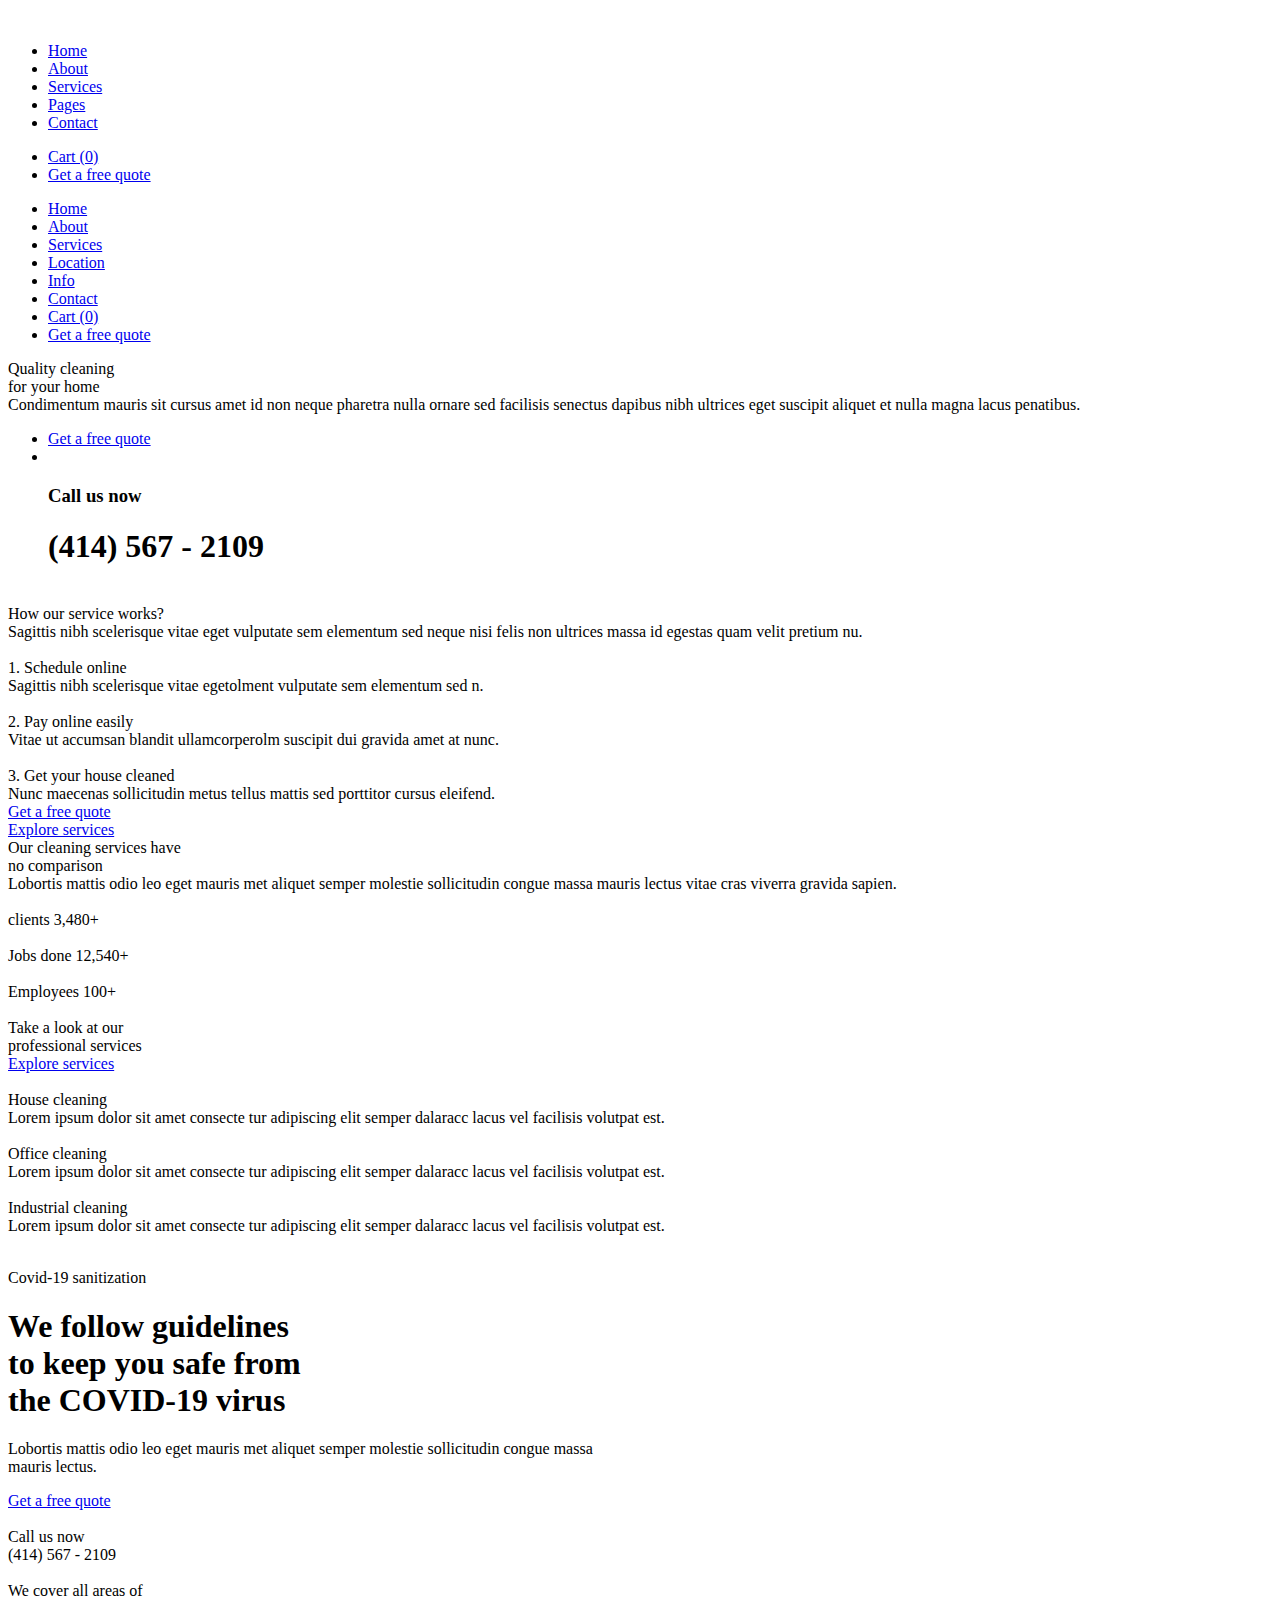
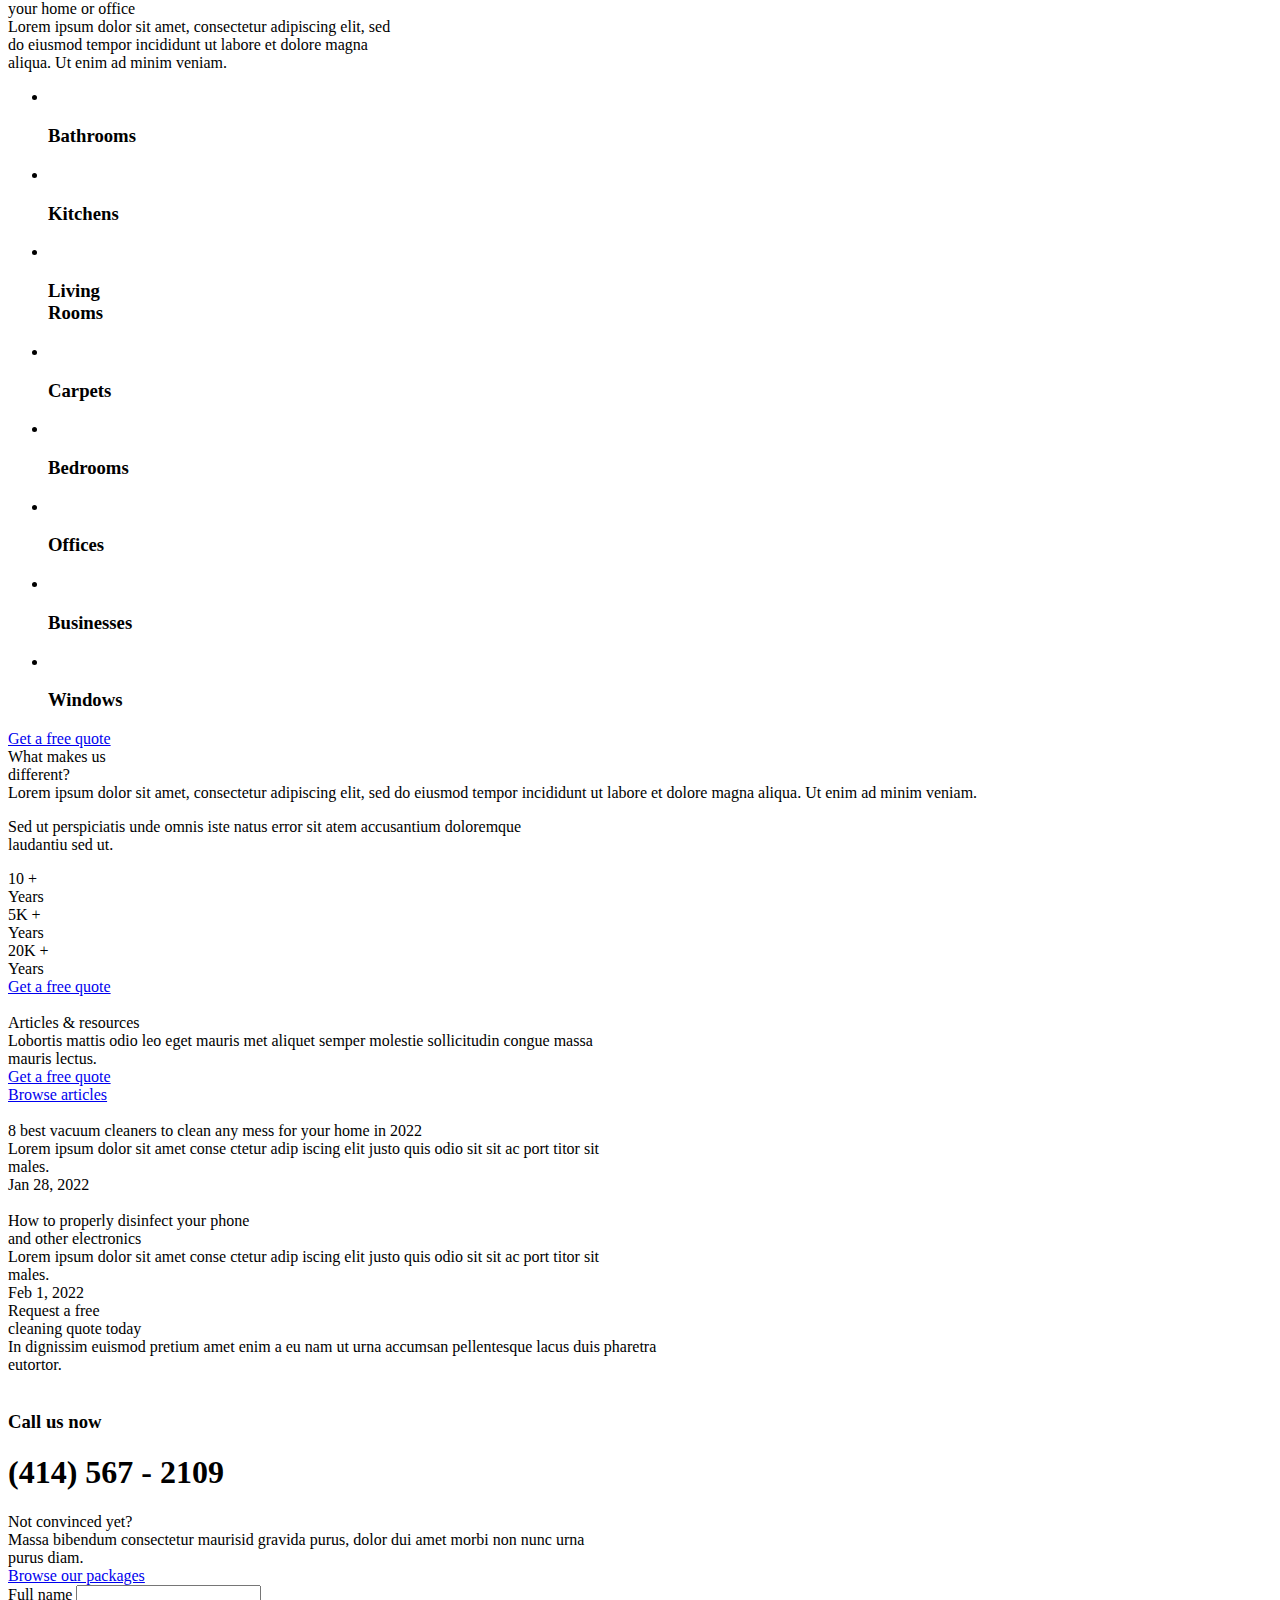
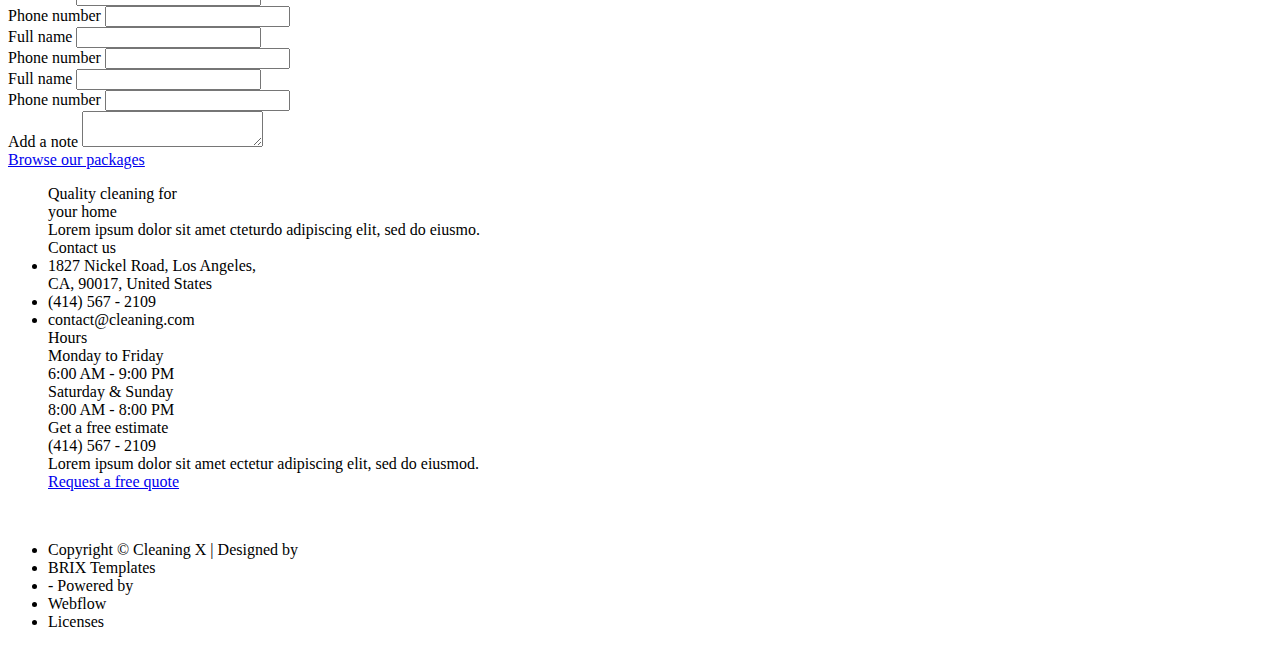
==== index.html @ eb96fe8a "Add files via upload" ====
<!DOCTYPE html>
<html lang="en">
<head>
    <meta charset="UTF-8">
    <meta http-equiv="X-UA-Compatible" content="IE=edge">
    <meta name="viewport" content="width=device-width, initial-scale=1.0">
    <title>Cleaning X</title>
    <link rel="preconnect" href="https://fonts.googleapis.com">
<link rel="preconnect" href="https://fonts.gstatic.com" crossorigin>
<link href="https://fonts.googleapis.com/css2?family=Roboto+Condensed:ital,wght@0,400;0,700;1,400&display=swap" rel="stylesheet">
    <link rel="stylesheet" href="css/style.css">
</head>
<body>
  <header class="header">
    <div class="container">
        <div class="header_main">
            <div class="header_top">
                    <img src="images/IMAGE (1).png" alt="">
                    <div class="menu-btn">
                        <span></span>
                    </div>
              <ul class="menu_list">
                <li class="menu_item"><a href="#" class="menu_link">Home</a></li>
                <li class="menu_item"><a href="#" class="menu_link">About</a></li>
                <li class="menu_item"><a href="#" class="menu_link">Services</a></li>
                <li class="menu_item"><a href="#" class="menu_link">Pages</a></li>
                <li class="menu_item"><a href="#" class="menu_link">Contact</a></li>
              </ul>
            </div>
            <div class="header_btn">
            <ul class="menu_list-btn">
                <li class="menu_item-btn"><a href="#" class="menu_link-btn-text">Cart (0)</a></li>
                <li class="menu_item-btn"><a href="#" class="menu_link-btn">Get a free quote</a></li>
            </ul>

            <ul class="menu_phone">
                <li class="menu_item"><a href="#" class="menu_link">Home</a></li>
                <li class="menu_item"><a href="#" class="menu_link">About</a></li>
                <li class="menu_item"><a href="#" class="menu_link">Services</a></li>
                <li class="menu_item"><a href="#" class="menu_link">Location</a></li>
                <li class="menu_item"><a href="#" class="menu_link">Info</a></li>
                <li class="menu_item"><a href="#" class="menu_link">Contact</a></li>
                <div class="bom">
                    <li class="menu_item-btn phone-bom"><a href="#" class="menu_link-btn-text">Cart (0)</a></li>
                    <li class="menu_item-btn phone-bom"><a href="#" class="menu_link-btn">Get a free quote</a></li>
                </div>
            </ul>
            </ul>
            </div>
        </div>
        <div class="header_top-info">
           <div class="header-info">
            <div class="header-info-title">
                Quality cleaning <br>for your home
            </div>
            <div class="header-info-text">
                Condimentum mauris sit cursus amet id non neque pharetra nulla ornare sed facilisis senectus dapibus nibh ultrices eget suscipit aliquet et nulla magna lacus penatibus.
            </div>
            <div class="header_info-main-btn">
            <ul class="header_info-main-btn-list">
                <li class="header_info-main-btn-item">
            <a href="#" class="header_info-main_link-btn">Get a free quote</a>
                </li>
                <li class="header_info-main-btn-item item-call2">
                    <img src="images/IMAGE (2).png" alt="">
                    <div class="header_info-main-btn-item-phone">
                        <h3 class="header_info-main-btn-item-call">
                            Call us now
                        </h3>
                        <h1 class="header_info-main-btn-item-number">
                            (414) 567 - 2109
                        </h1>
                    </div>
                </li>
            </ul>
            </div>
           </div>
           <div class="header-info-img">
            <img class="header-info-img-images" src="images/Group (1).png" alt="">
           </div>
        </div>
    </div>
  </header>

  <section class="service">
    <div class="container">
        <div class="service-title">
            How our service works?
        </div>
        <div class="service-text">
            Sagittis nibh scelerisque vitae eget vulputate sem elementum sed neque nisi felis non ultrices massa id egestas quam velit pretium nu.
        </div>
        <div class="service_items">
            <div class="service_item">
           <img class="service_item-img" src="images/IMAGE (4).png" alt="">
           <div class="service_item-title">
            1. Schedule online
           </div>
           <div class="service_item-text">
            Sagittis nibh scelerisque vitae egetolment vulputate sem elementum sed n.
           </div>
            </div>
            <div class="service_item">
                <img class="service_item-img" src="images/IMAGE (5).png" alt="">
                <div class="service_item-title">
                    2. Pay online easily
                </div>
                <div class="service_item-text">
                    Vitae ut accumsan blandit ullamcorperolm suscipit dui gravida amet at nunc.
                </div>
            </div>
            <div class="service_item item3">
                <img class="service_item-img" src="images/IMAGE (6).png" alt="">
                <div class="service_item-title">
                    3. Get your house cleaned
                </div>
                <div class="service_item-text">
                    Nunc maecenas sollicitudin metus tellus mattis sed porttitor cursus eleifend.
                </div>
            </div>
        </div>
        <div class="service_btns">
            <div class="service_btn">
                <a href="#" class="service_btn-link-blue">Get a free quote</a>
            </div>
            <div class="service_btn">
                <a href="#" class="service_btn-link">Explore services</a>
            </div>
        </div>
    </div>
  </section>

  <section class="cleaning">
    <div class="container">
        <div class="cleaning_title">
            Our cleaning services have <br>no comparison
        </div>
        <div class="cleaning-text">
            Lobortis mattis odio leo eget mauris met aliquet semper molestie sollicitudin congue massa mauris lectus vitae cras viverra gravida sapien.
        </div>
        <div class="cleaning-items">
            <div class="cleaning-item">
                <img src="images/IMAGE (7).png" alt="">
                <div class="cleaning-item-info">
                    <div class="cleaning-item-title">
                        clients
                        <span>3,480+</span>
                    </div>
                </div>
            </div>
            <div class="cleaning-item">
                <img src="images/IMAGE (8).png" alt="">
                <div class="cleaning-item-info">
                    <div class="cleaning-item-title">
                        Jobs done
                        <span>12,540+</span>
                    </div>
                </div>
            </div>
            <div class="cleaning-item">
                <img src="images/IMAGE (9).png" alt="">
                <div class="cleaning-item-info">
                    <div class="cleaning-item-title">
                        Employees
                        <span>100+</span>
                    </div>
                </div>
            </div>
        </div>
        <div class="cleaning-video">
           <a href="#">
            <img  class="cleaning-video-click" src="images/IMAGE (10).png" alt="">
           </a> 
        </div>
    </div>
  </section>

  <section class="professional">
    <div class="container">
        <div class="professional-info">
            <div class="professional-title">
                Take a look at our<br> professional services
            </div>
            <div class="professional-btn">
                <a href="#" class="service_btn-link">Explore services</a>
            </div>
        </div>
        <div class="professional_items">
            <div class="professional-item">
                <img src="images/IMAGE (12).png" alt="" class="professional-img">
                <div class="professional_item-title">
                    House cleaning
                </div>
                <div class="professional_item-text">
                    Lorem ipsum dolor sit amet consecte tur adipiscing elit semper dalaracc lacus vel facilisis volutpat est.
                </div>
            </div>
            <div class="professional-item ">
                <img src="images/IMAGE (13).png" alt="" class="professional-img">
                <div class="professional_item-title item2">
                    Office cleaning
               </div>
                <div class="professional_item-text item2">
                    Lorem ipsum dolor sit amet consecte tur adipiscing elit semper dalaracc lacus vel facilisis volutpat est.
                </div>
            </div>
            <div class="professional-item item-block-prof2">
                <img src="images/IMAGE (14).png" alt="" class="professional-img">
                <div class="professional_item-title">
                    Industrial cleaning
                </div>
                <div class="professional_item-text">
                    Lorem ipsum dolor sit amet consecte tur adipiscing elit semper dalaracc lacus vel facilisis volutpat est.
                </div>
            </div>
        </div>
    </div>
  </section>

  <section class="covid">
    <div class="container">
      <div class="covid_inner">
        <div class="covid_images">
            <img src="images/Group (2).png" alt="">
        </div>
        <div class="covid_info">
            <p class="covid-subtitle">
                Covid-19 sanitization
            </p>
            <h1 class="covid-title">
                We follow guidelines <br>to keep you safe from<br> the COVID-19 virus
            </h1>
            <p class="covid-text">
                Lobortis mattis odio leo eget mauris met aliquet semper molestie sollicitudin congue massa <br>mauris lectus.
            </p>
            <div class="covid_btns">
                <div class="covid_btn">
                    <a href="#" class="covid-btn-link-blue">Get a free quote</a>
                </div>
                <div class="covid_btn none-btn">
                    <img src="images/IMAGE (2).png" alt="" class="covid_btn-img-icon">
                    <div class="covid_btn_inner">
                        <div class="covid_btn_inner-call">
                            Call us now
                        </div>
                        <div class="covid_btn_inner-phone">
                            (414) 567 - 2109
                        </div>
                    </div>
                </div>
            </div>
        </div>
      </div>
    </div>
  </section>

  <section class="home">
    <div class="container">
        <div class="home_inner">
            <div class="home-img">
                <img src="images/IMAGE (15).png" alt="" class="home_images">
            </div>
            <div class="home_info">
                <div class="home_info-title">
                    We cover all areas of<br> your home or office
                </div>
                <div class="home_info-text">
                    Lorem ipsum dolor sit amet, consectetur adipiscing elit, sed <br>do eiusmod tempor incididunt ut labore et dolore magna <br>aliqua. Ut enim ad minim veniam.
                </div>
                <ul class="home_info-items">
                    <div class="home_info-box">
                        <li class="home_info-item">
                            <img src="images/IMAGE (16).png" alt="">
                            <h3 class="home_info-sub-title">Bathrooms</h3>
                        </li>
                        <li class="home_info-item">
                            <img src="images/IMAGE (16).png" alt="">
                            <h3 class="home_info-sub-title">Kitchens</h3>
                        </li>
                        <li class="home_info-item">
                            <img src="images/IMAGE (16).png" alt="">
                            <h3 class="home_info-sub-title">Living <br>Rooms</h3>
                        </li>
                        <li class="home_info-item">
                            <img src="images/IMAGE (16).png" alt="">
                            <h3 class="home_info-sub-title">Carpets</h3>
                        </li>
                    </div>
                    <div class="home_info-box">
                        <li class="home_info-item">
                            <img src="images/IMAGE (16).png" alt="">
                            <h3 class="home_info-sub-title">Bedrooms</h3>
                        </li>
                        <li class="home_info-item">
                            <img src="images/IMAGE (16).png" alt="">
                            <h3 class="home_info-sub-title">Offices</h3>
                        </li>
                        <li class="home_info-item">
                            <img src="images/IMAGE (16).png" alt="">
                            <h3 class="home_info-sub-title">Businesses</h3>
                        </li>
                        <li class="home_info-item">
                            <img src="images/IMAGE (16).png" alt="">
                            <h3 class="home_info-sub-title">Windows</h3>
                        </li>
                    </div>
                </ul>
                <div class="home_btns">
                    <div class="home_btn">
                        <a href="#" class="home-btn-link-blue">Get a free quote</a>
                    </div>
            </div>
        </div>
    </div>
  </section>

  <section class="makes">
    <div class="container">
    <div class="makes_inner">
        <div class="makes_info">
          <div class="makes-title">
            What makes us <br>different?
          </div>
          <div class="makes-text">
            Lorem ipsum dolor sit amet, consectetur adipiscing elit, sed do eiusmod tempor incididunt ut labore et dolore magna aliqua. Ut enim ad minim veniam.
          </div>
          <p class="makes-sub-text">
            Sed ut perspiciatis unde omnis iste natus error sit atem accusantium doloremque <br>laudantiu sed ut.
          </p>
          <div class="makes_item-numbers">
            <div class="makes_item-number">
            <div class="makes_number">
             10 <span>+</span>
            </div>
            <div class="makes_number-year">
                Years
               </div>
            </div>
            <div class="makes_item-number">
                <div class="makes_number">
                    5K <span>+</span>
                   </div>
                   <div class="makes_number-year">
                    Years
                   </div>
            </div>
            <div class="makes_item-number">
                <div class="makes_number">
                    20K <span>+</span>
                   </div>
                   <div class="makes_number-year">
                    Years
                   </div>
            </div>
          </div>
          <div class="makes_btn">
            <a href="#" class="makes-btn-link-blue">Get a free quote</a>
        </div>
        </div>
        <div class="makes_img">
            <img src="images/IMAGE (17).png" alt="" class="makes-images">
        </div>
    </div>
    </div>
  </section>

  <section class="aticles">
    <div class="container">
        <div class="aticles-main-inner">
            <div class="aticles-main-info">
           <div class="aticles-main-title">
            Articles & resources
           </div>
           <div class="aticles-main-text">
            Lobortis mattis odio leo eget mauris met aliquet semper molestie sollicitudin congue massa <br>mauris lectus.
           </div>
            </div>
            <div class="aticles-main-btns">
                    <div class="aticles-main_btn">
                        <a href="#" class="aticles-main_btn-link-blue">Get a free quote</a>
                    </div>
                    <div class="aticles-main_btn">
                        <a href="#" class="aticles-main_btn-link">Browse articles</a>
                    </div>
                </div>
        </div>
        <div class="aticles_resources-items">
            <div class="aticles_resources-item">
           <img src="images/IMAGE (18).png" alt="" class="aticles_resources-item-img">
         <div class="resources-info">
          <div class="resources-title">
            8 best vacuum cleaners to clean any mess for your home in 2022
          </div>
          <div class="resources-text">
            Lorem ipsum dolor sit amet conse ctetur adip iscing elit justo quis odio sit sit ac port titor sit<br> males.
          </div>
          <div class="resources-info-text-main">
            <div class="resources-info-text-main-item">
                Jan 28, 2022
            </div>
            <div class="resources-info-text-main-item">
                <div class="resources-info-text-main-item-block">

                </div>
            </div>
          </div>
         </div>
        </div>
            <div class="aticles_resources-item">
                <img src="images/IMAGE (19).png" alt="" class="aticles_resources-item-img">
                     <div class="resources-info">
          <div class="resources-title">
            How to properly disinfect your phone <br>and other electronics          </div>
          <div class="resources-text">
            Lorem ipsum dolor sit amet conse ctetur adip iscing elit justo quis odio sit sit ac port titor sit<br> males.
          </div>
          <div class="resources-info-text-main">
            <div class="resources-info-text-main-item">
                Feb 1, 2022            </div>
            <div class="resources-info-text-main-item">
                <div class="resources-info-text-main-item-block">
                    
                </div>
            </div>
        </div>
    </div>
  </section>

  <section class="form">
    <div class="container">
        <div class="form_inner">
            <div class="form_info">
           <div class="form_title">
            Request a free <br>cleaning quote today
           </div>
           <div class="form_text">
            In dignissim euismod pretium amet enim a eu nam ut urna accumsan pellentesque lacus duis pharetra <br>eutortor.
           </div>
           <li class="header_info-main-btn-itemu">
            <img src="images/IMAGE (2).png" alt="">
            <div class="header_info-main-btn-item-phone">
                <h3 class="header_info-main-btn-item-call">
                    Call us now
                </h3>
                <h1 class="header_info-main-btn-item-number numbber">
                    (414) 567 - 2109
                </h1>
            </div>
        </li>
        <div class="line"></div>
        <div class="form-title">
            Not convinced yet?
        </div>
        <div class="form-text">
            Massa bibendum consectetur maurisid gravida purus, dolor dui amet morbi non nunc urna<br> purus diam.
        </div>
        <div class="form-second-btn">
            <a href="#" class="form-second-white_btn">
                Browse our packages
            </a>
        </div>
            </div>
            <div class="form_main">
            <div class="form_main_items">
                <div class="form_main-item">
                    <div class="form_main-item-block">
                        <label>Full name</label>
                        <input type="text">
                    </div>
                    <div class="form_main-item-block">
                        <label>Phone number</label>
                        <input type="text">
                    </div>
                </div>
            </div>
            <div class="form_main_items">
                <div class="form_main-item">
                    <div class="form_main-item-block">
                        <label>Full name</label>
                        <input type="text">
                    </div>
                    <div class="form_main-item-block">
                        <label>Phone number</label>
                        <input type="text">
                    </div>
                </div>
            </div>
            <div class="form_main_items">
                <div class="form_main-item">
                    <div class="form_main-item-block">
                        <label>Full name</label>
                        <input type="text">
                    </div>
                    <div class="form_main-item-block">
                        <label>Phone number</label>
                        <input type="text">
                    </div>
                </div>
            </div>
            <div class="form_area">
                <label>Add a note</label>
                <textarea class="textarea"></textarea>
            </div>
            <div class="form-third-btn">
                <a href="#" class="form-second-blue_btn">
                    Browse our packages
                </a>
            </div>
            </div>
        </div>
    </div>
  </section>

  <footer class="footer">
    <div class="container">
        <ul class="footer_list">
            <div class="footer_list-items">
                <div class="Quality-title">
                    Quality cleaning for <br>your home
                </div>
                <div class="Quality-text">
                    Lorem ipsum dolor sit amet cteturdo adipiscing elit, sed do eiusmo.
                </div>
            </div>
            <div class="footer_list-items">
                <div class="footer_list-items-title">
                    Contact us
                </div>
                <li class="footer_list-element">1827 Nickel Road, Los Angeles,<br> CA, 90017, United States</li>
                <li class="footer_list-element">(414) 567 - 2109</li>
                <li class="footer_list-element">contact@cleaning.com</li>
            </div>
            <div class="footer_list-items">
                 <div class="footer_list-items-day-title">
                    Hours
                 </div>
                 <div class="footer_list-items-days-element">
                    Monday to Friday
                 </div>
                 <div class="footer_list-items-days-element-grey">
                    6:00 AM - 9:00 PM
                 </div>
                 <div class="footer_list-items-days-element">
                    Saturday & Sunday
                 </div>
                 <div class="footer_list-items-days-element-grey">
                    8:00 AM - 8:00 PM
                 </div>
            </div>
            <div class="footer_list-items">
                <div class="footer_list-items-free-title">
                    Get a free estimate
                </div>
                <div class="footer_list-items-free-number">
                    (414) 567 - 2109
                </div>
                <div class="footer_list-items-free-text">
                    Lorem ipsum dolor sit amet ectetur adipiscing elit, sed do eiusmod.
                </div>
                <div class="footer_list-items-free-btn">
                   <a href="#" class="">Request a free quote</a> 
                </div>
            </div>
        </ul>
        <div class="footer_copy">
            <div class="footer_copy_inner">
                <img src="images/IMAGE (1).png" alt="" class="footer_copy-img">
                <ul class="footer_copy-list">
                    <li class="footer_copy-item">Copyright © Cleaning X | Designed by</li>
                    <li class="footer_copy-item copy-blue">BRIX Templates</li>
                    <li class="footer_copy-item">- Powered by</li>
                    <li class="footer_copy-item copy-blue">Webflow</li>
                    <li class="footer_copy-item copy-blue">Licenses</li>
                </ul>
            </div>
        </div>
    </div>
  </footer>
    <script src="https://ajax.googleapis.com/ajax/libs/jquery/3.4.1/jquery.min.js"></script>
    <script src="js/main.js"></script>
</body>
</html>
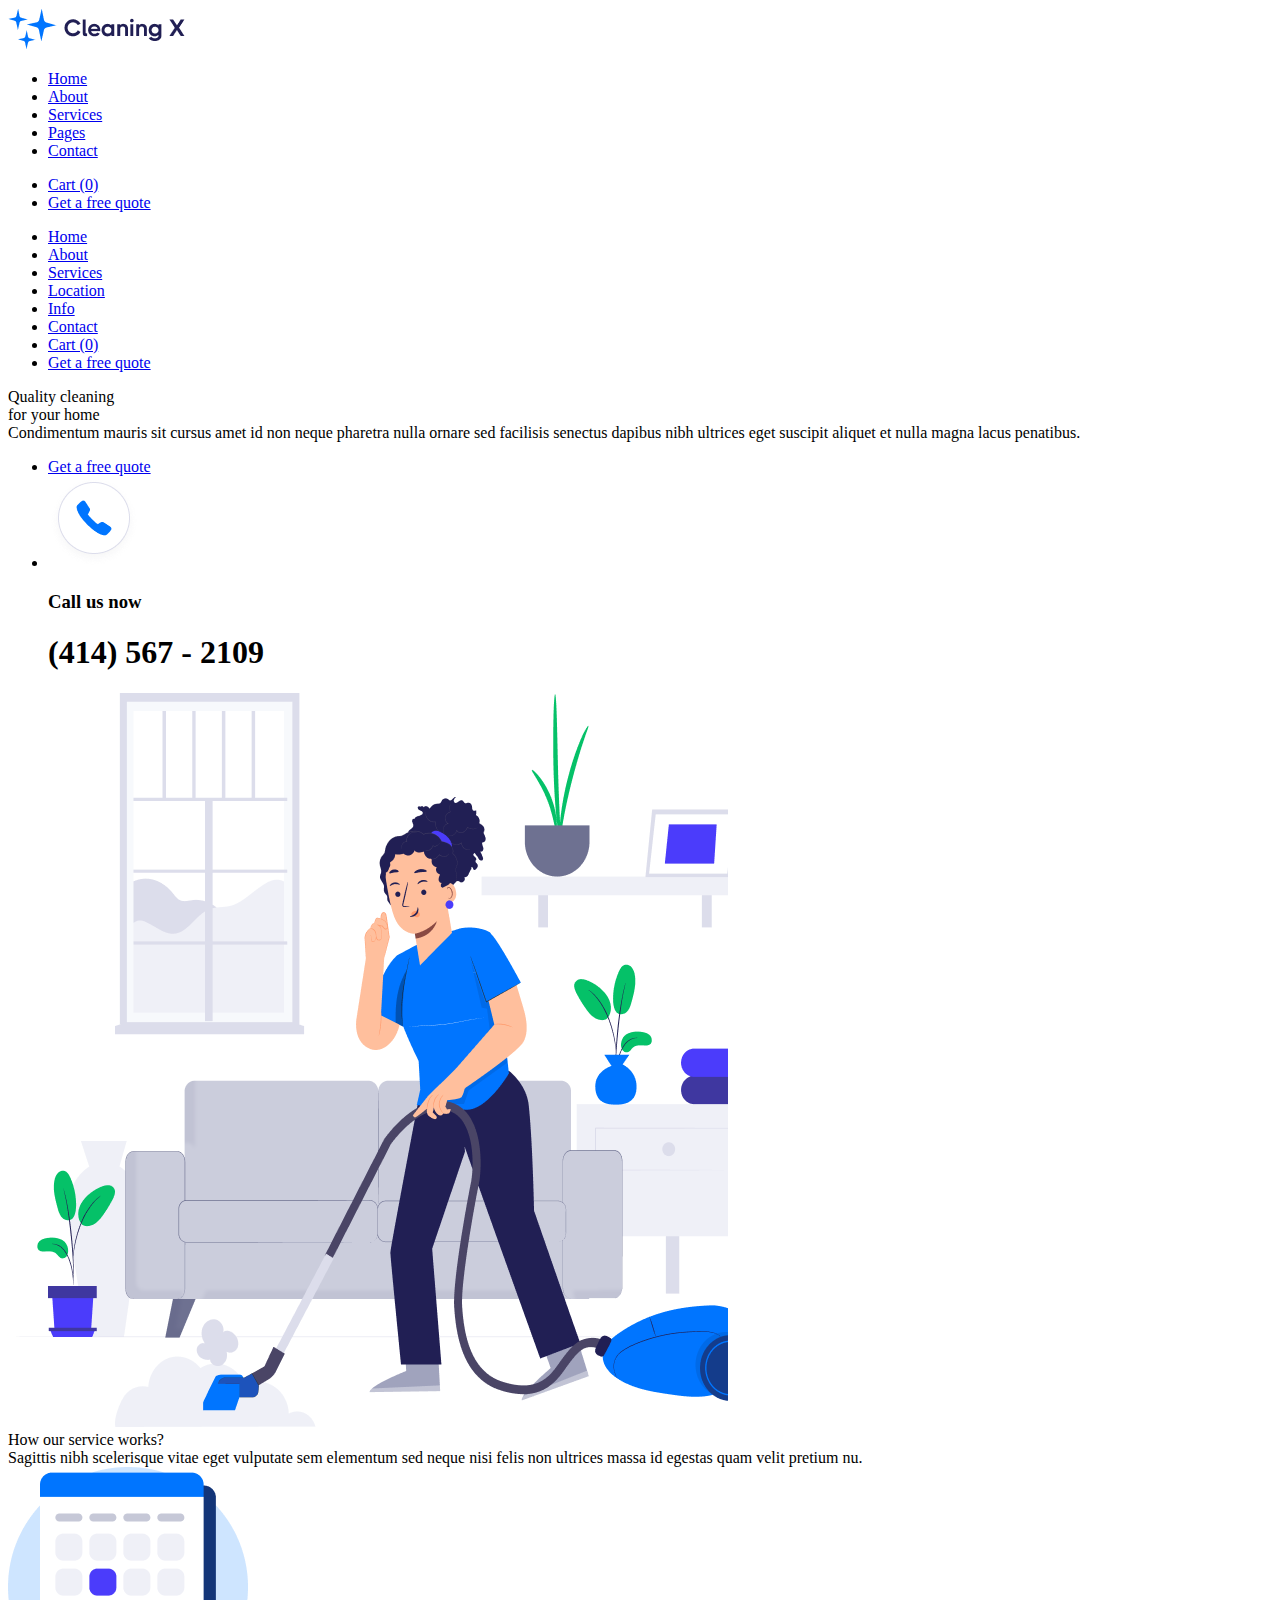
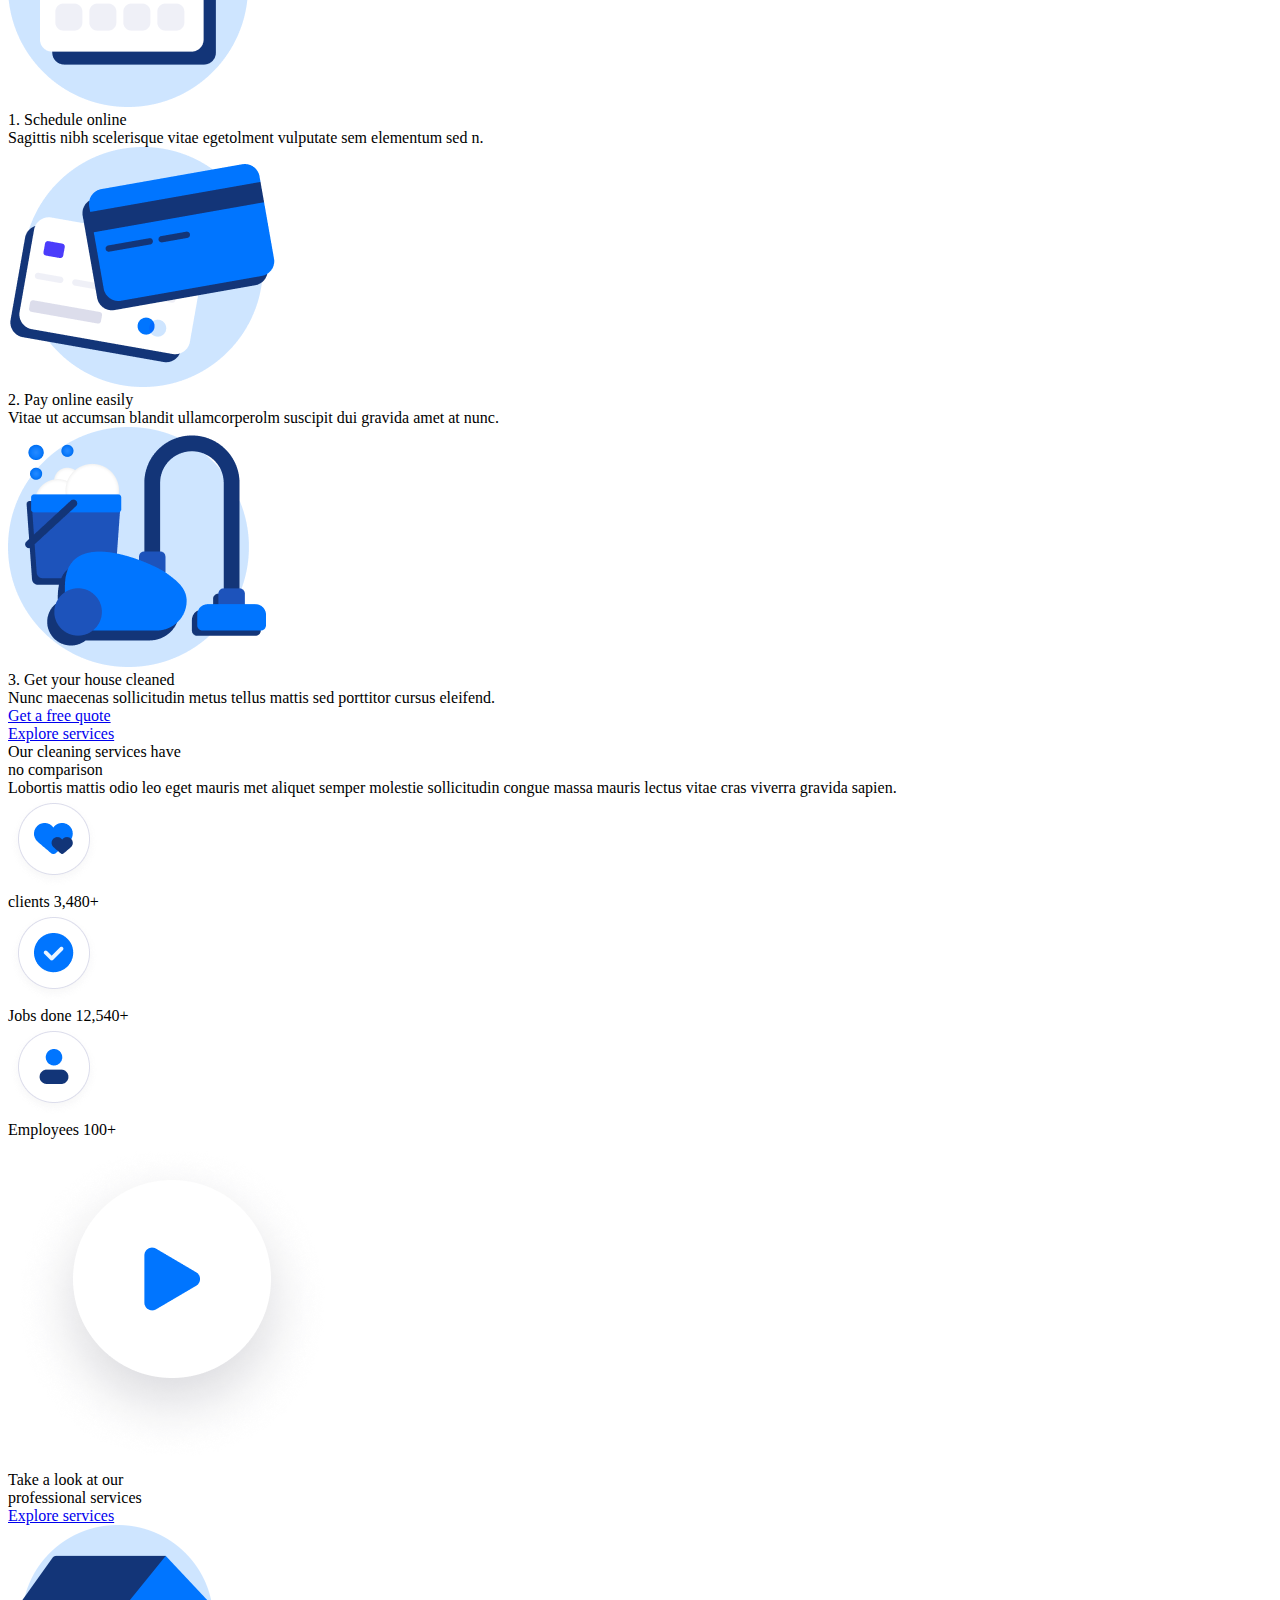
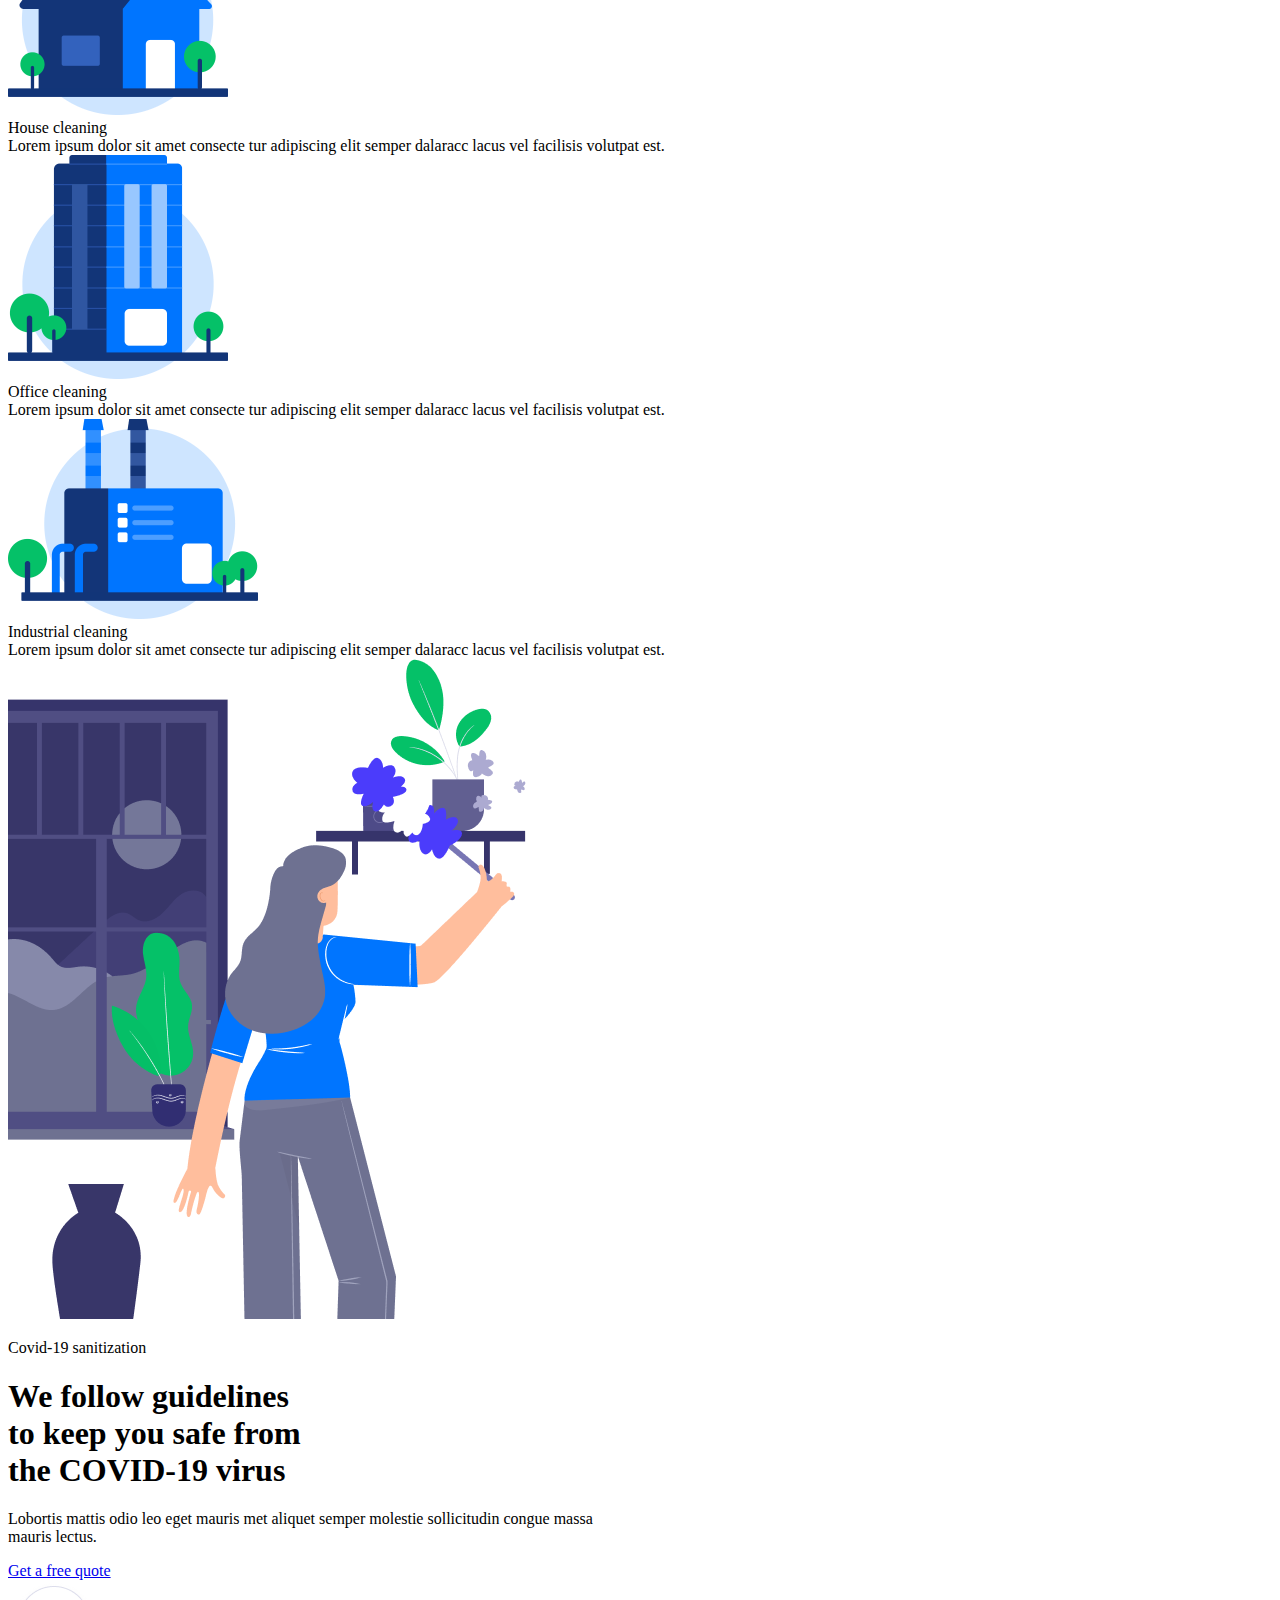
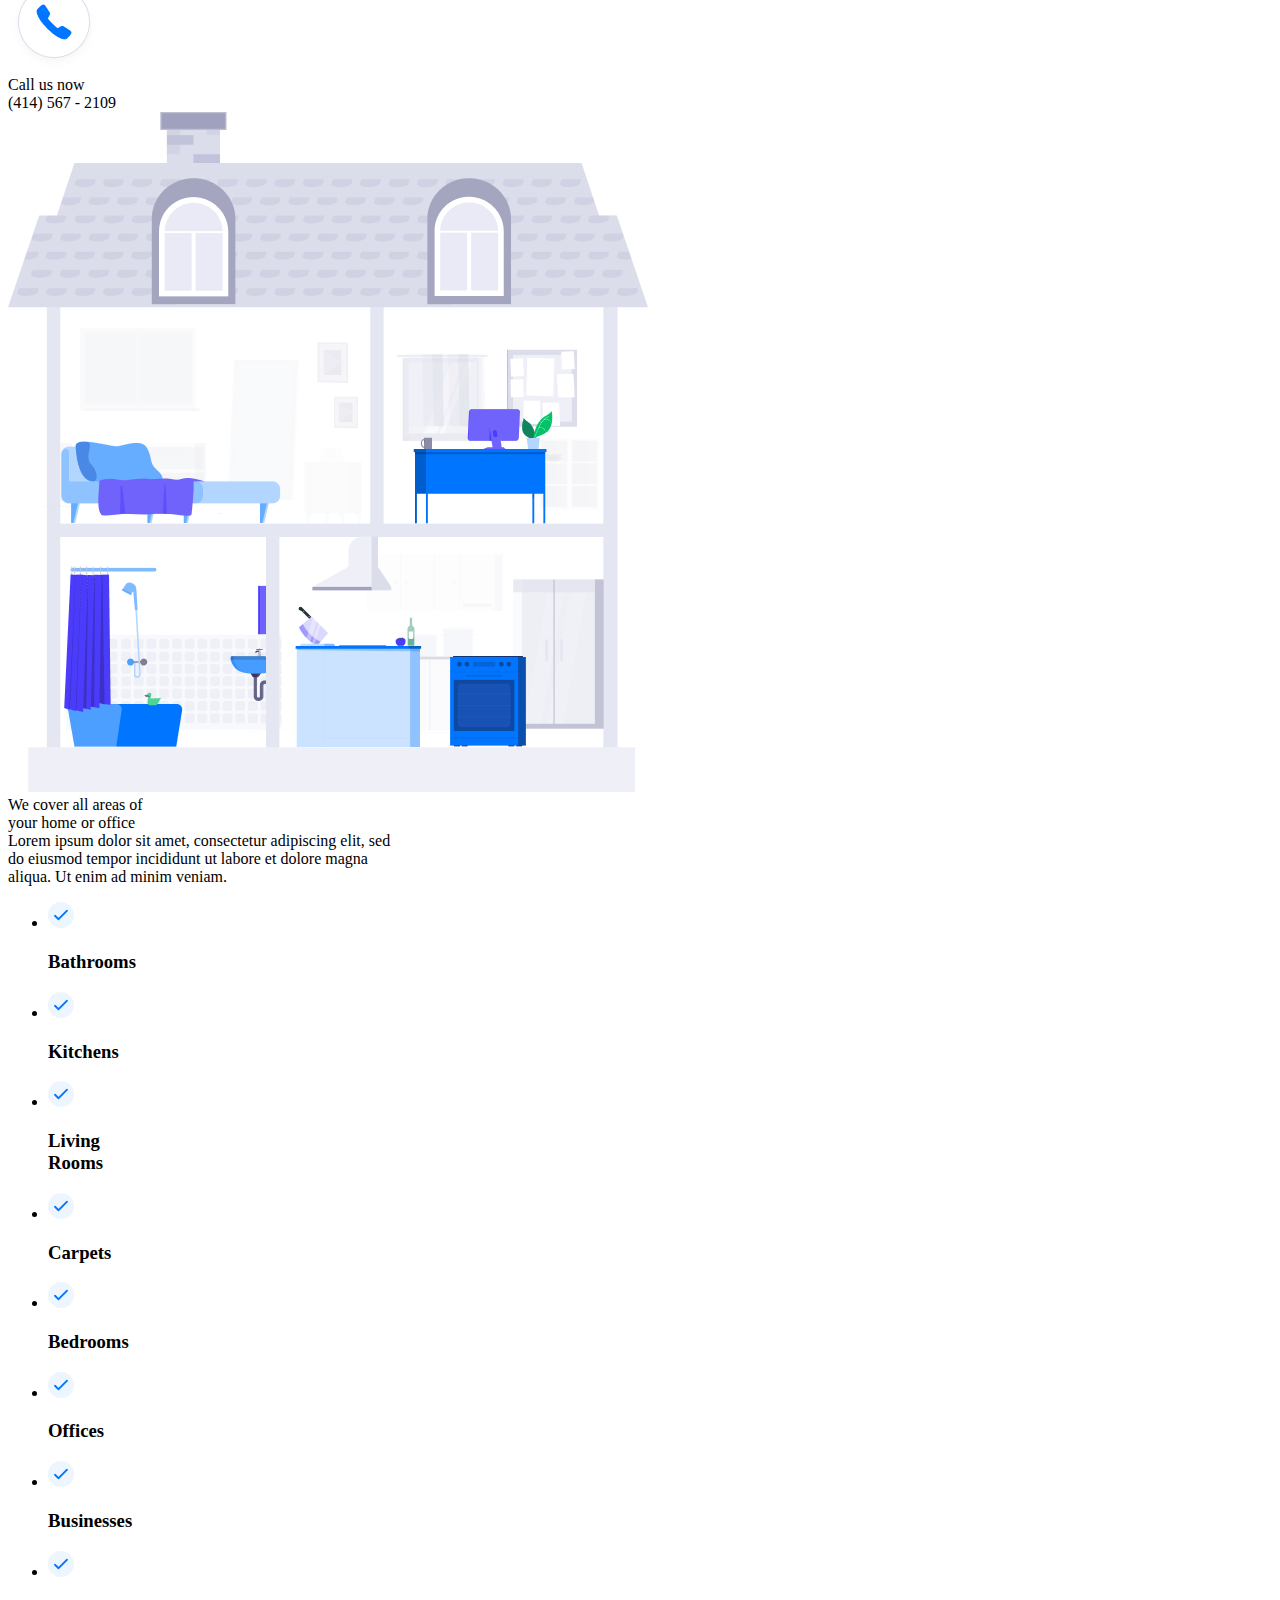
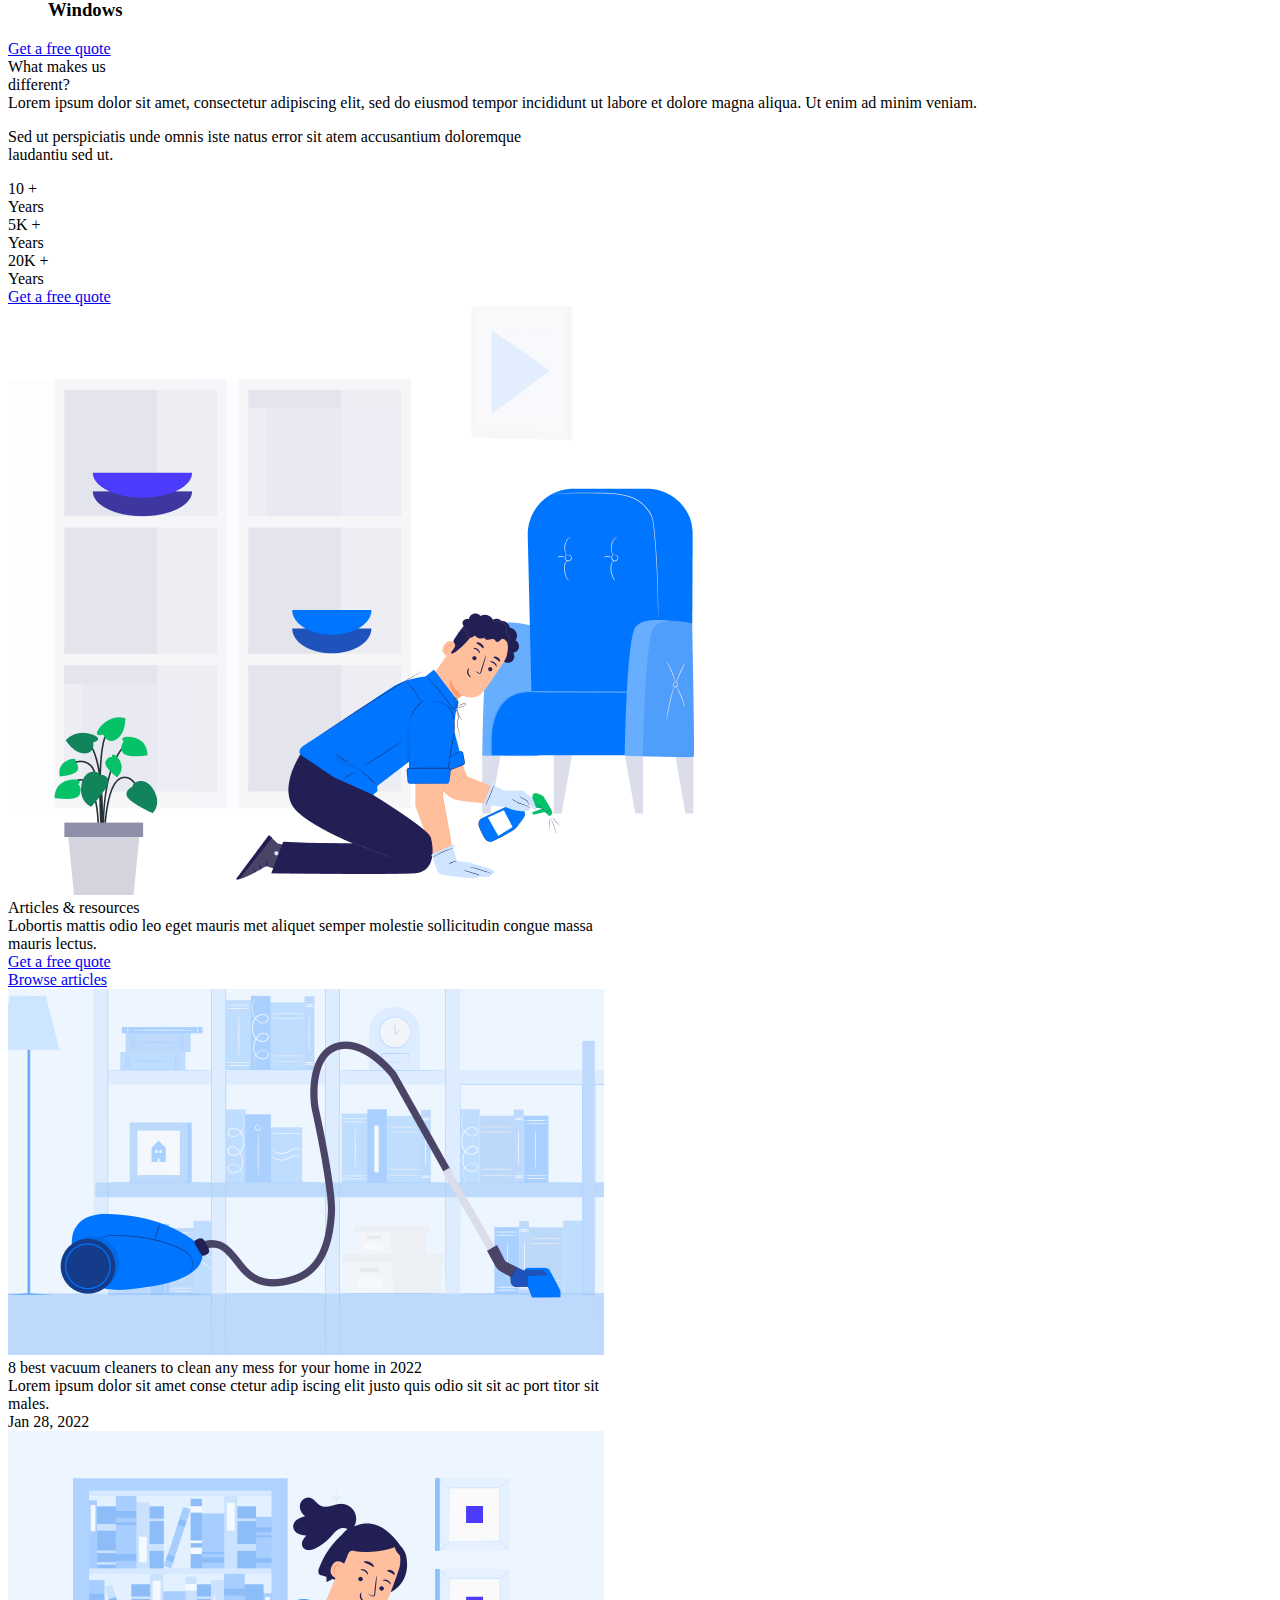
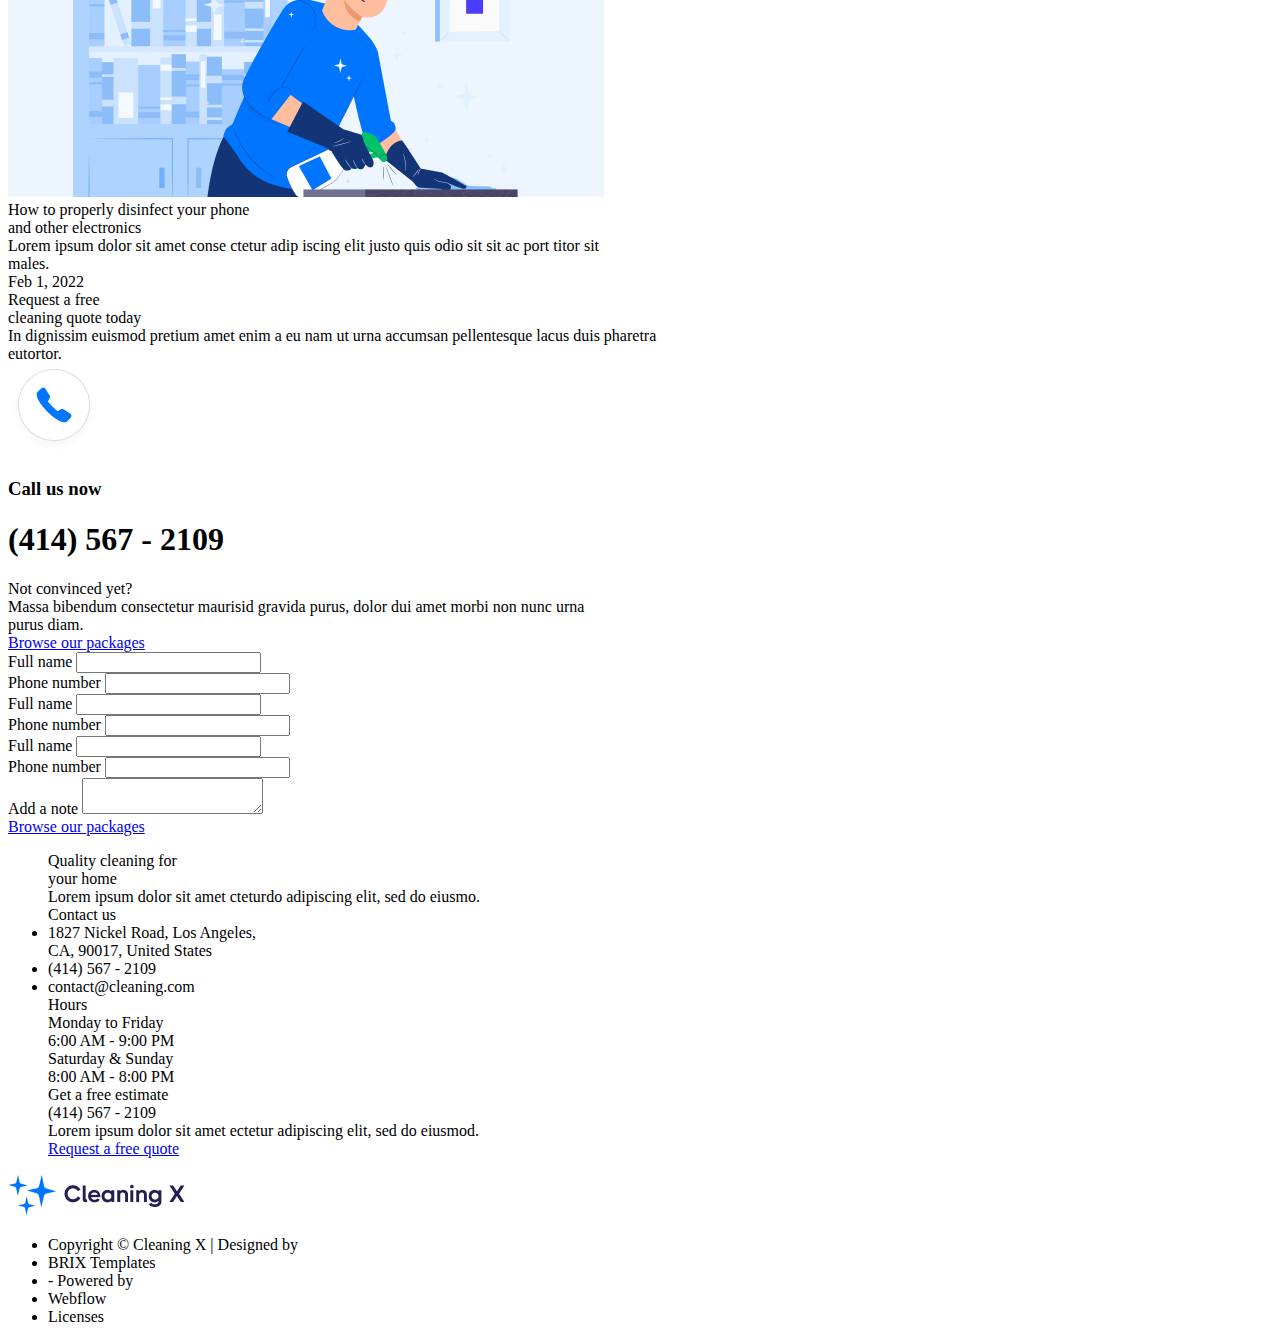
==== commit c8fb7e6a: "Add files via upload" ====
--- a/index.html
+++ b/index.html
@@ -8,10 +8,11 @@
     <link rel="preconnect" href="https://fonts.googleapis.com">
 <link rel="preconnect" href="https://fonts.gstatic.com" crossorigin>
 <link href="https://fonts.googleapis.com/css2?family=Roboto+Condensed:ital,wght@0,400;0,700;1,400&display=swap" rel="stylesheet">
+
     <link rel="stylesheet" href="css/style.css">
 </head>
 <body>
-  <header class="header">
+  <header class="header">                  
     <div class="container">
         <div class="header_main">
             <div class="header_top">
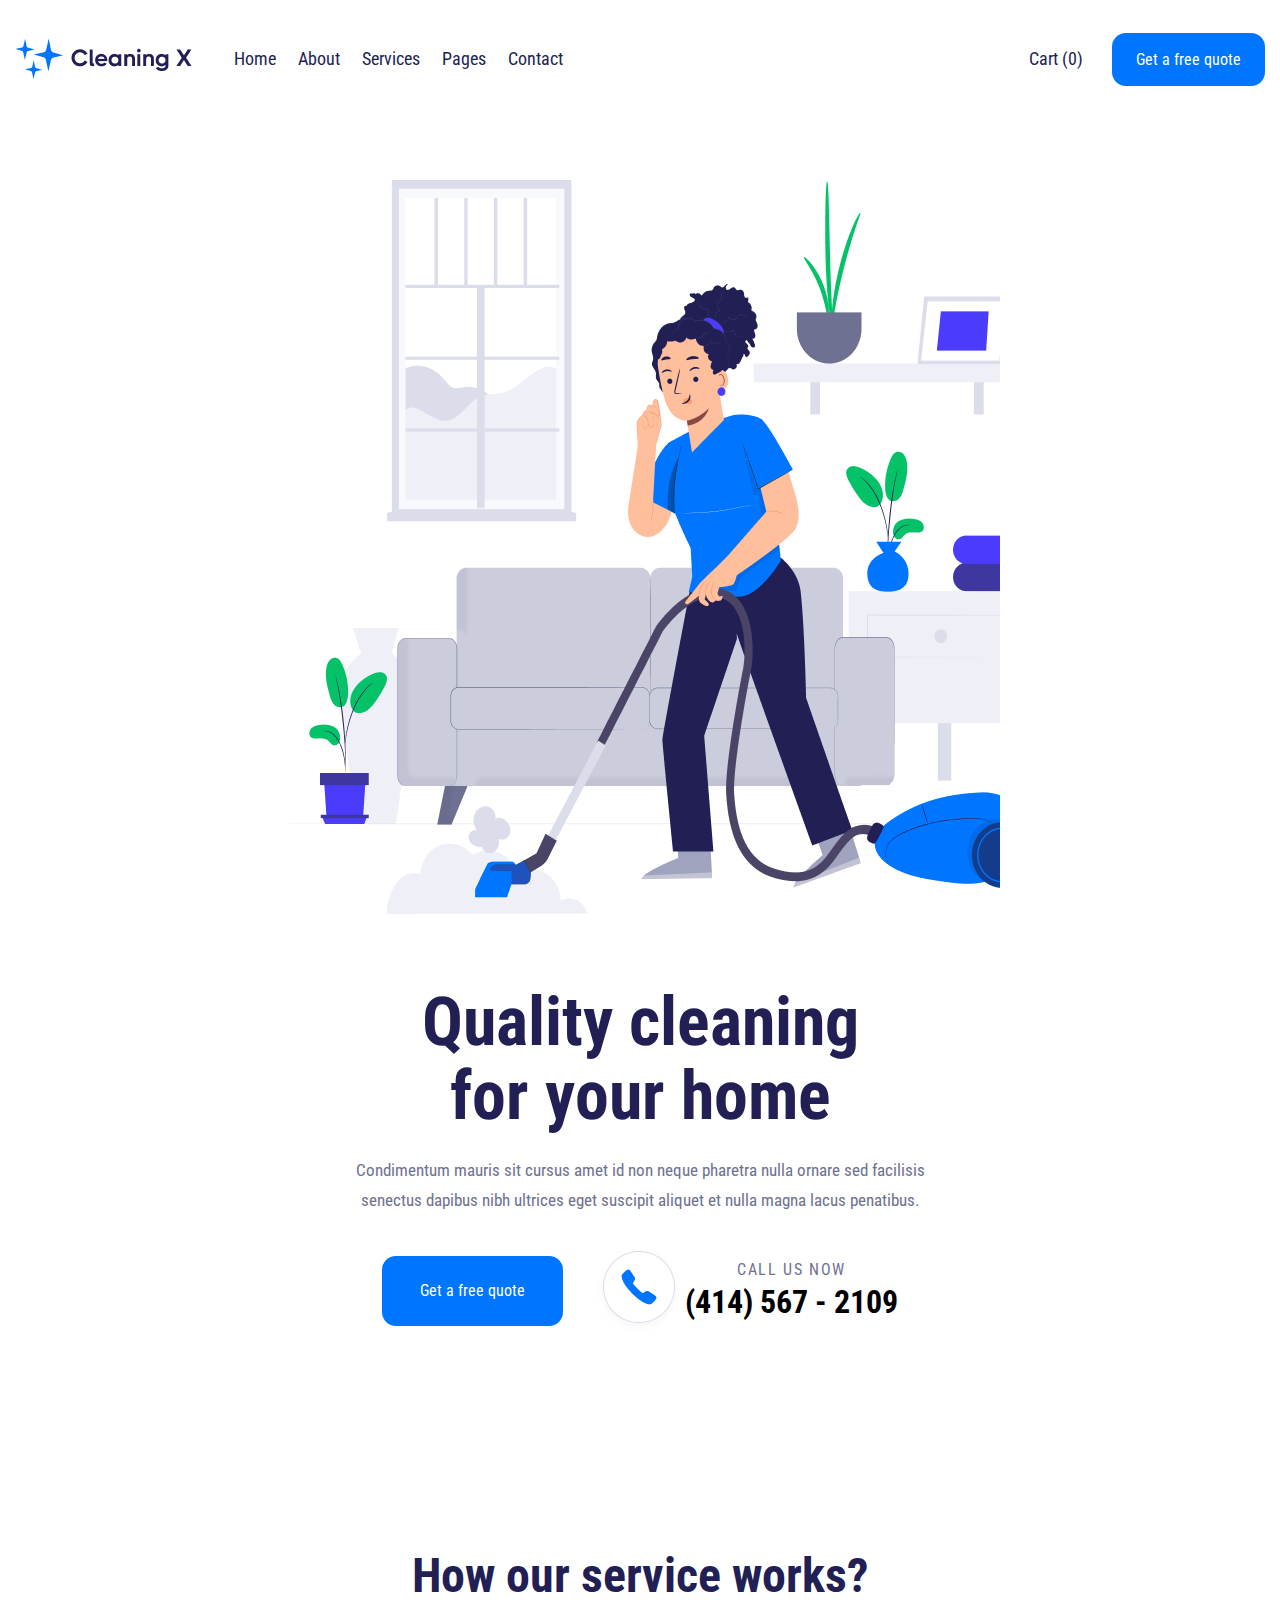
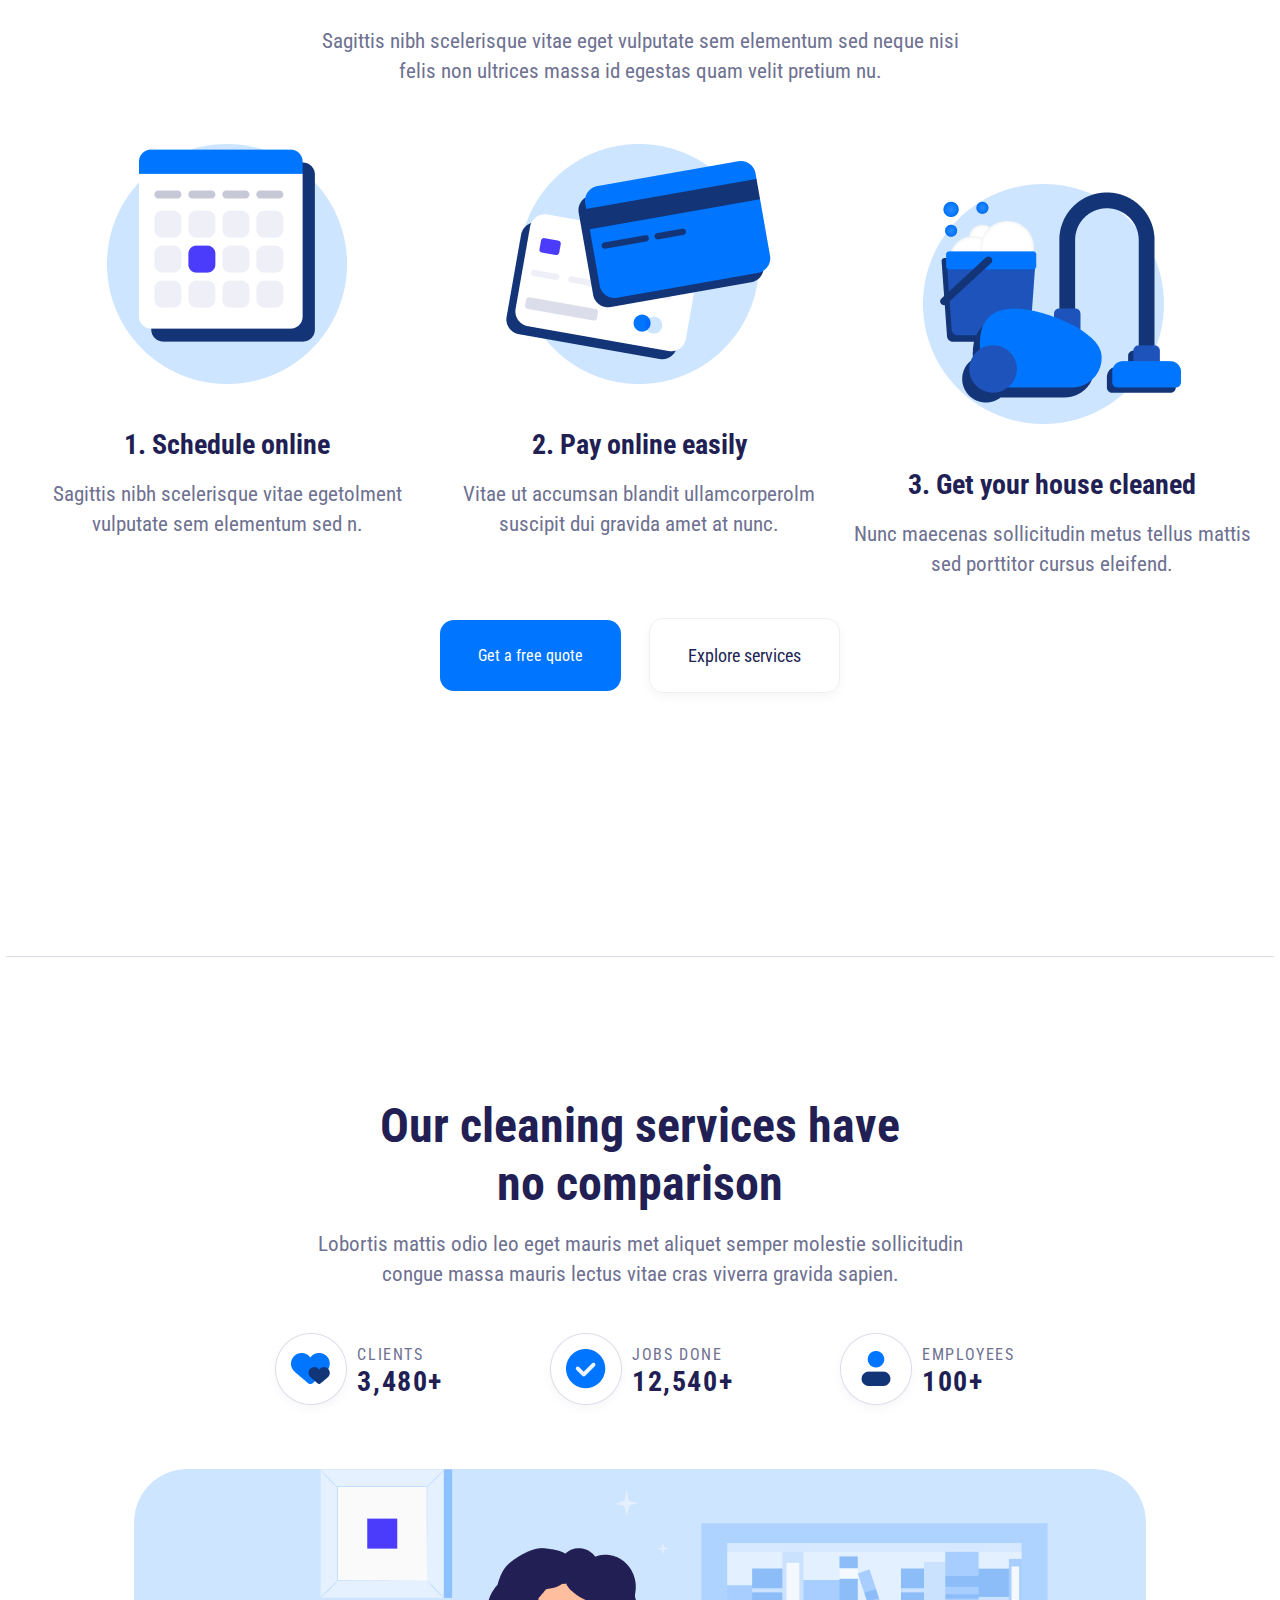
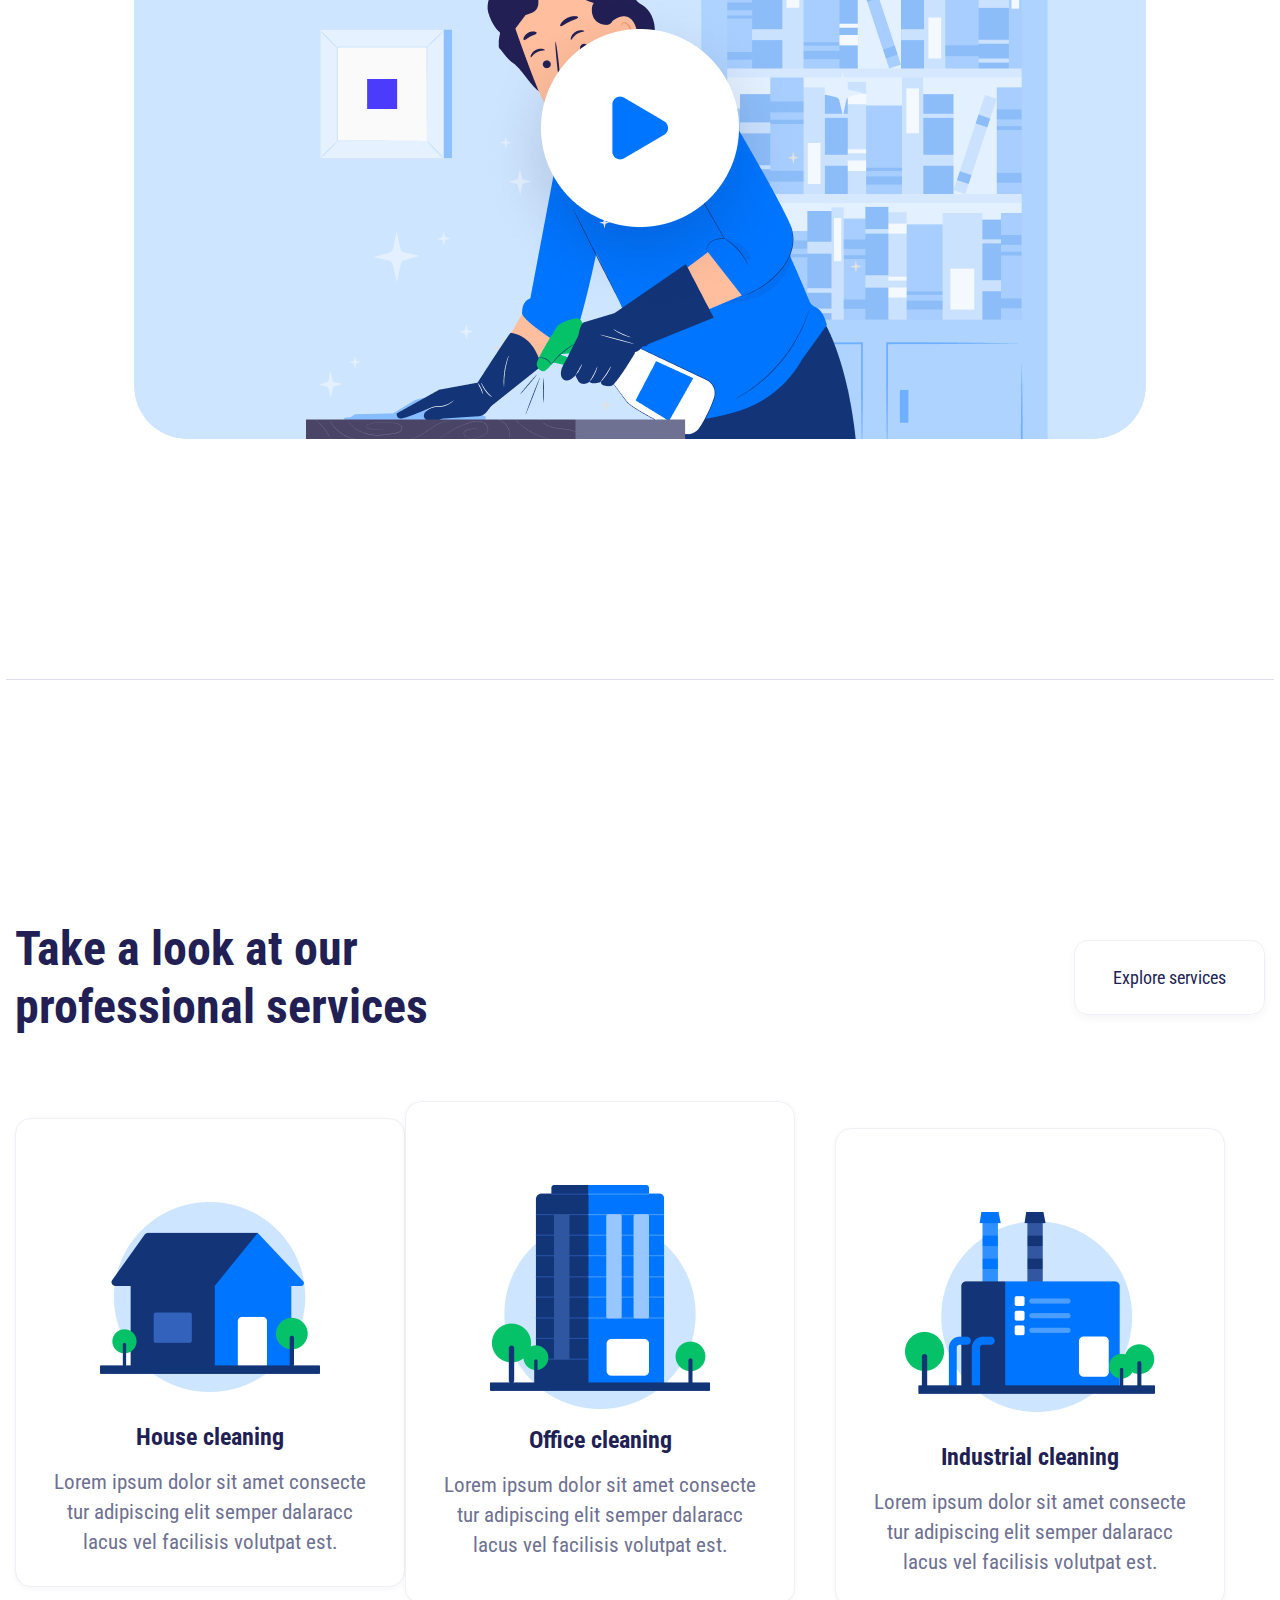
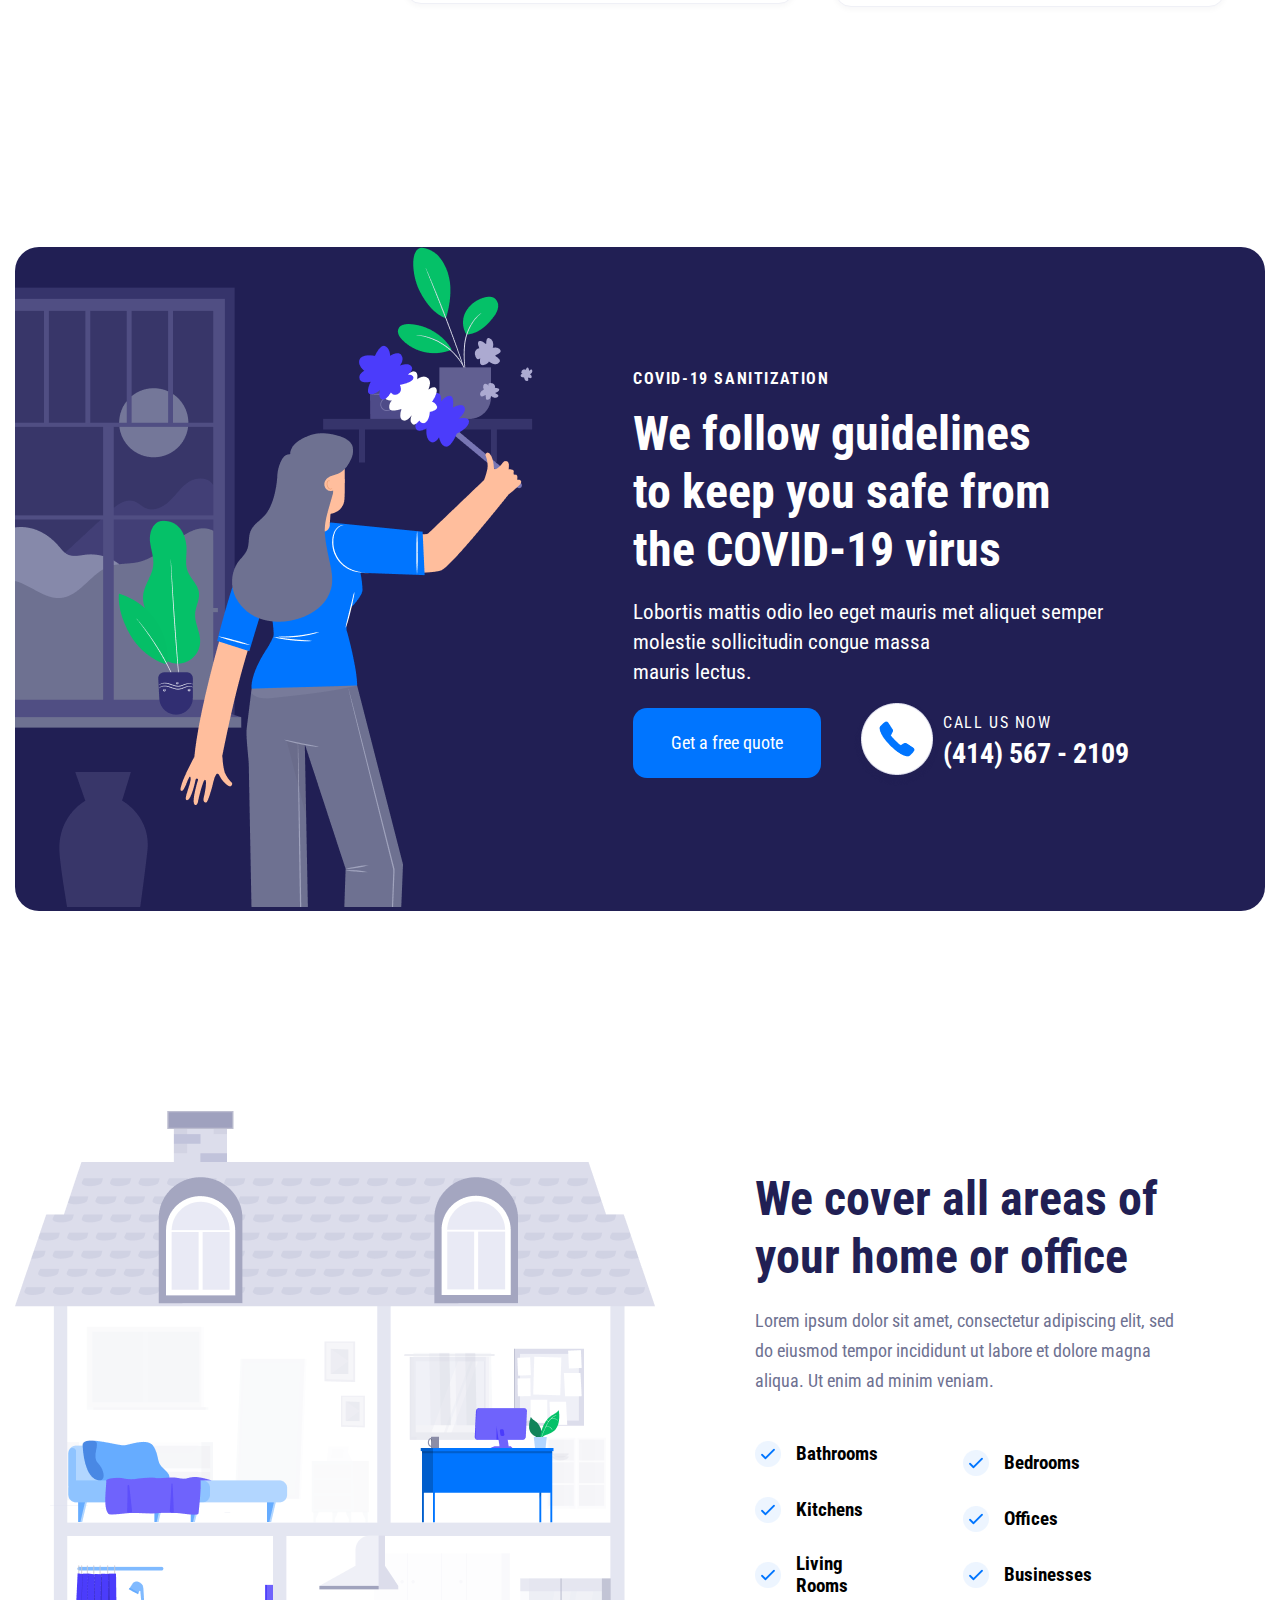
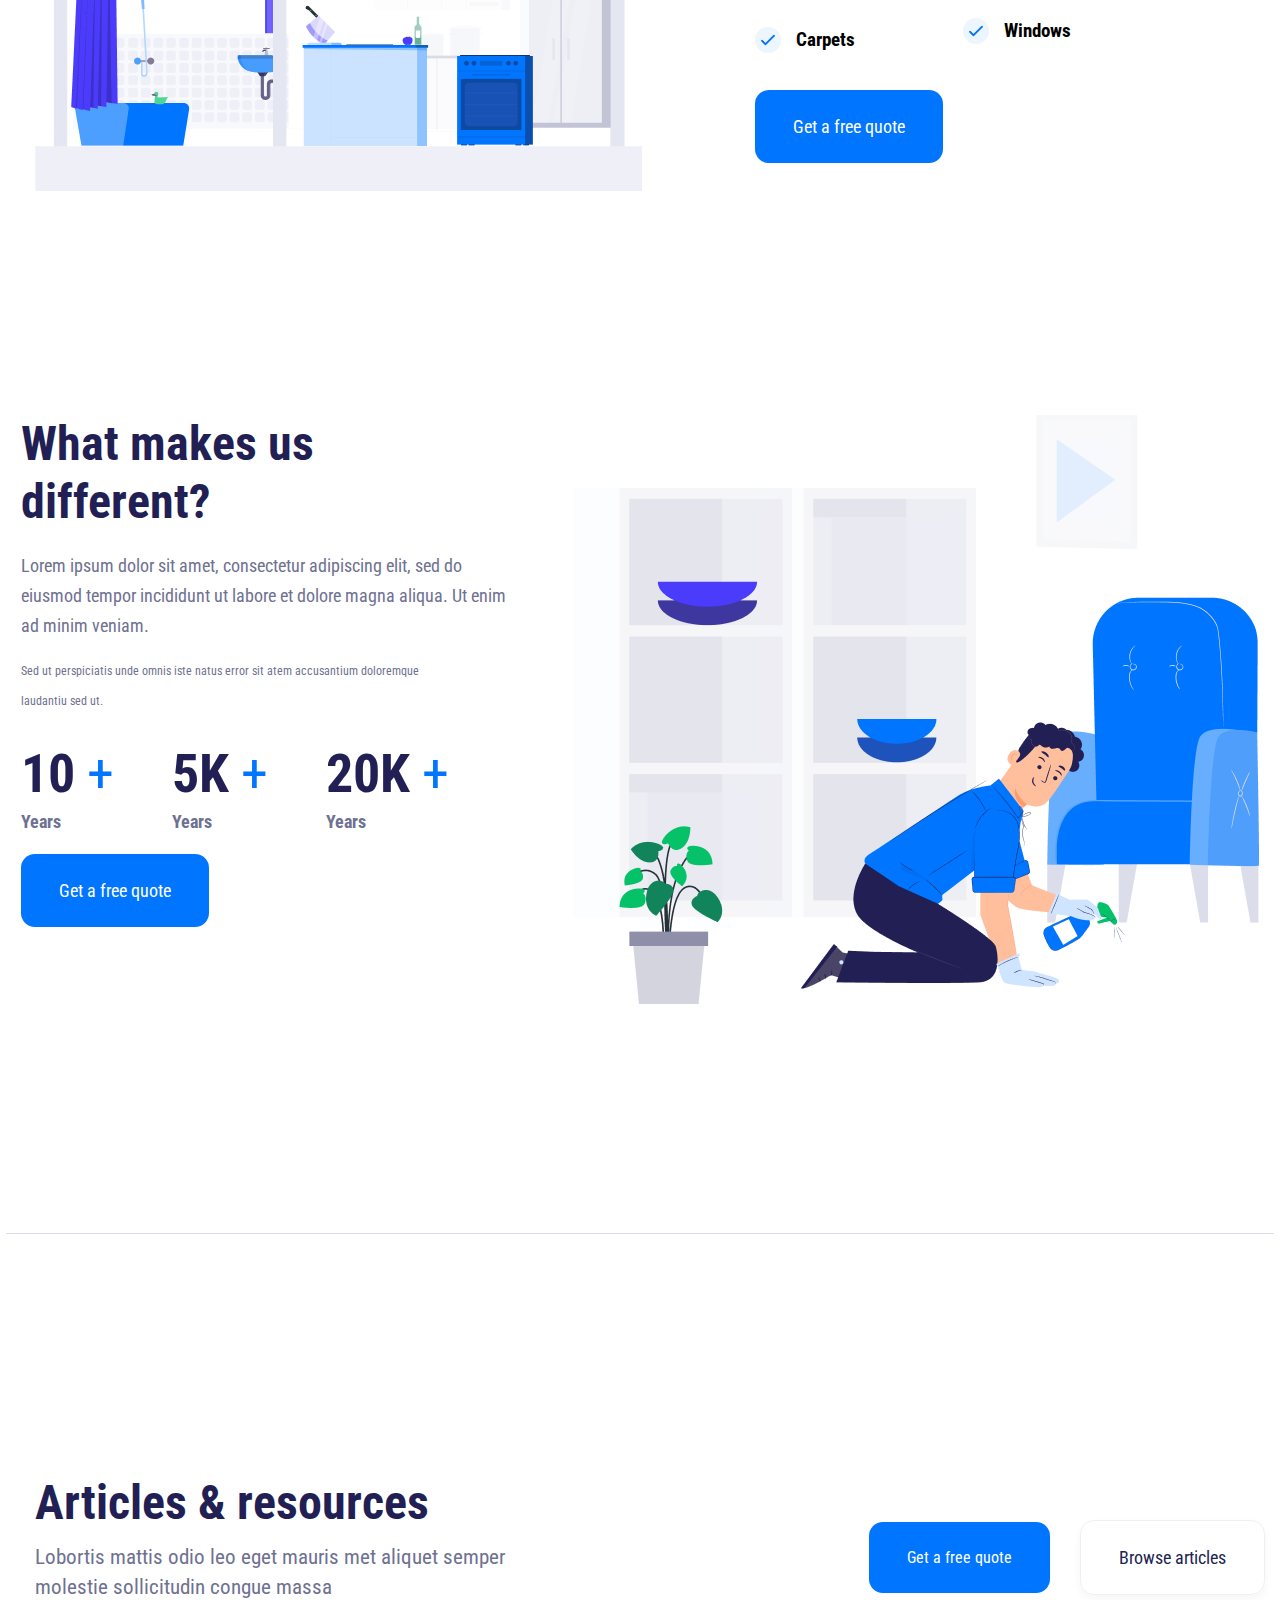
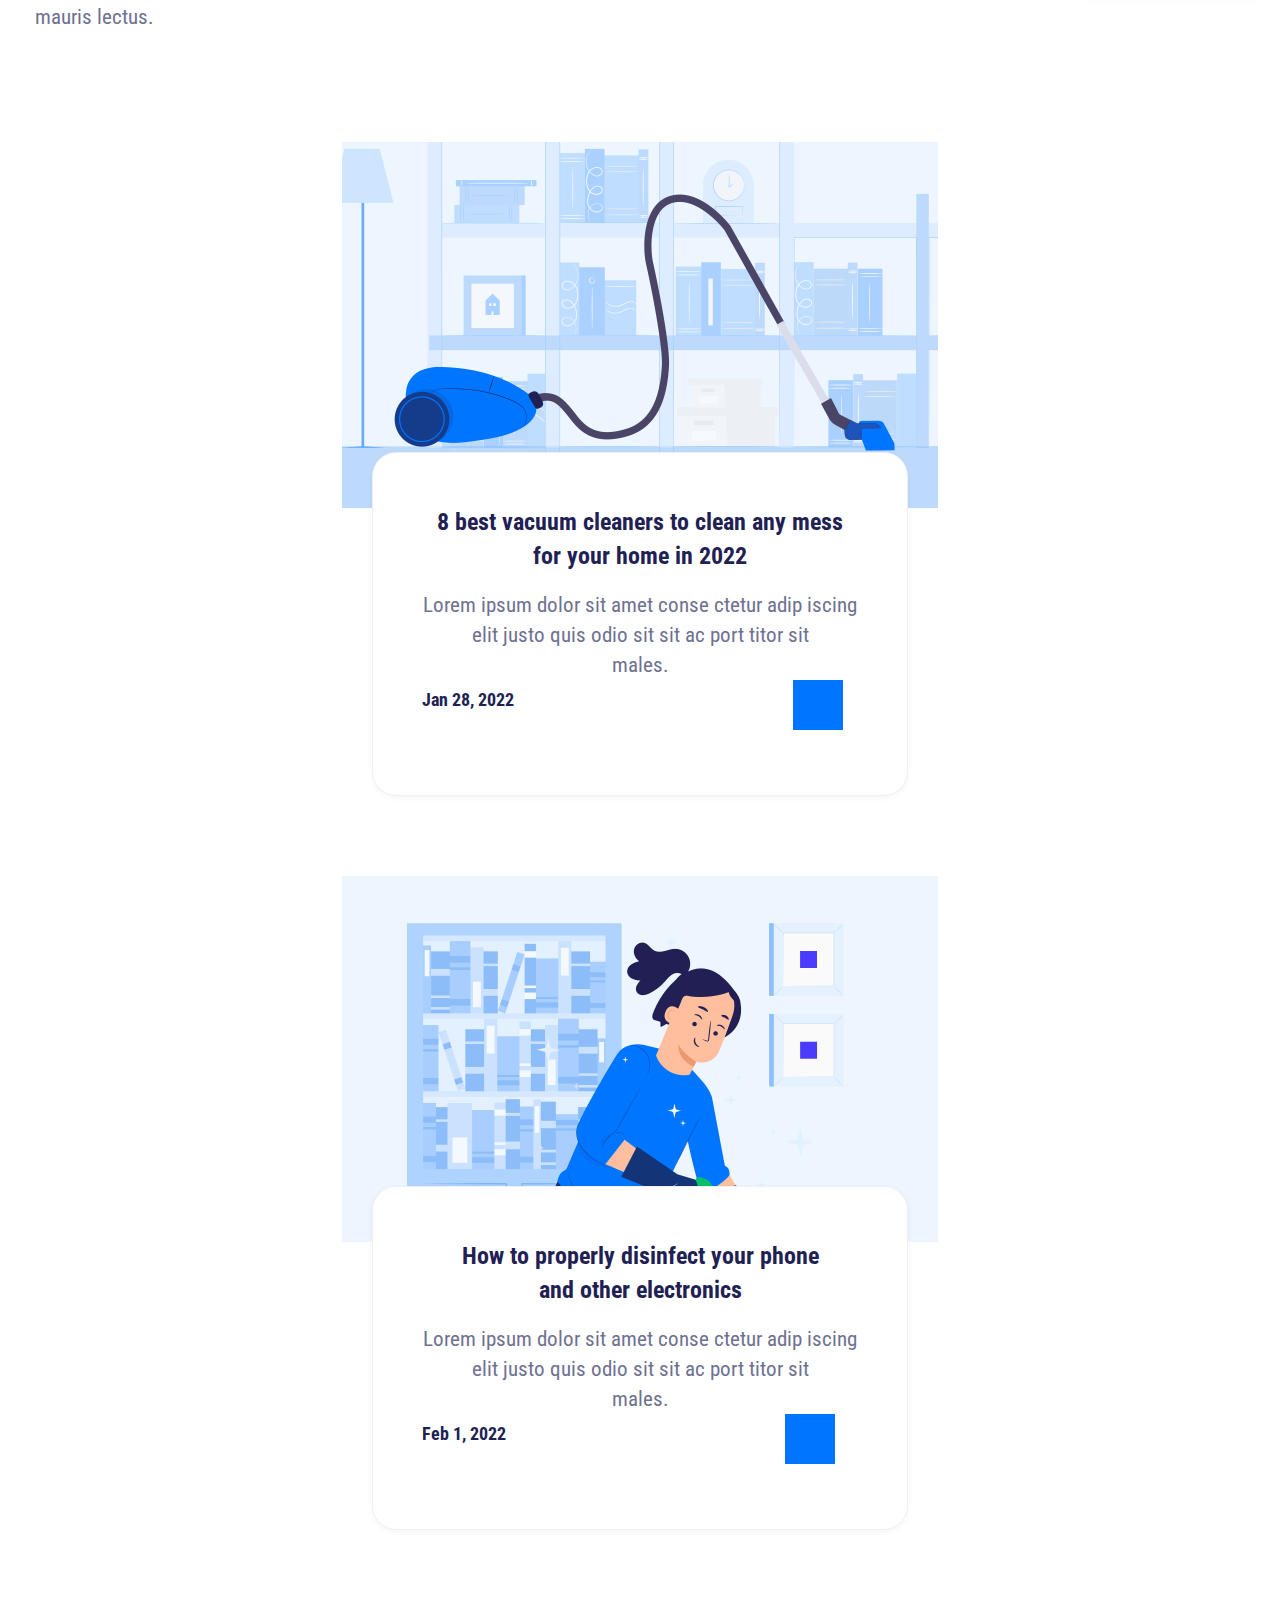
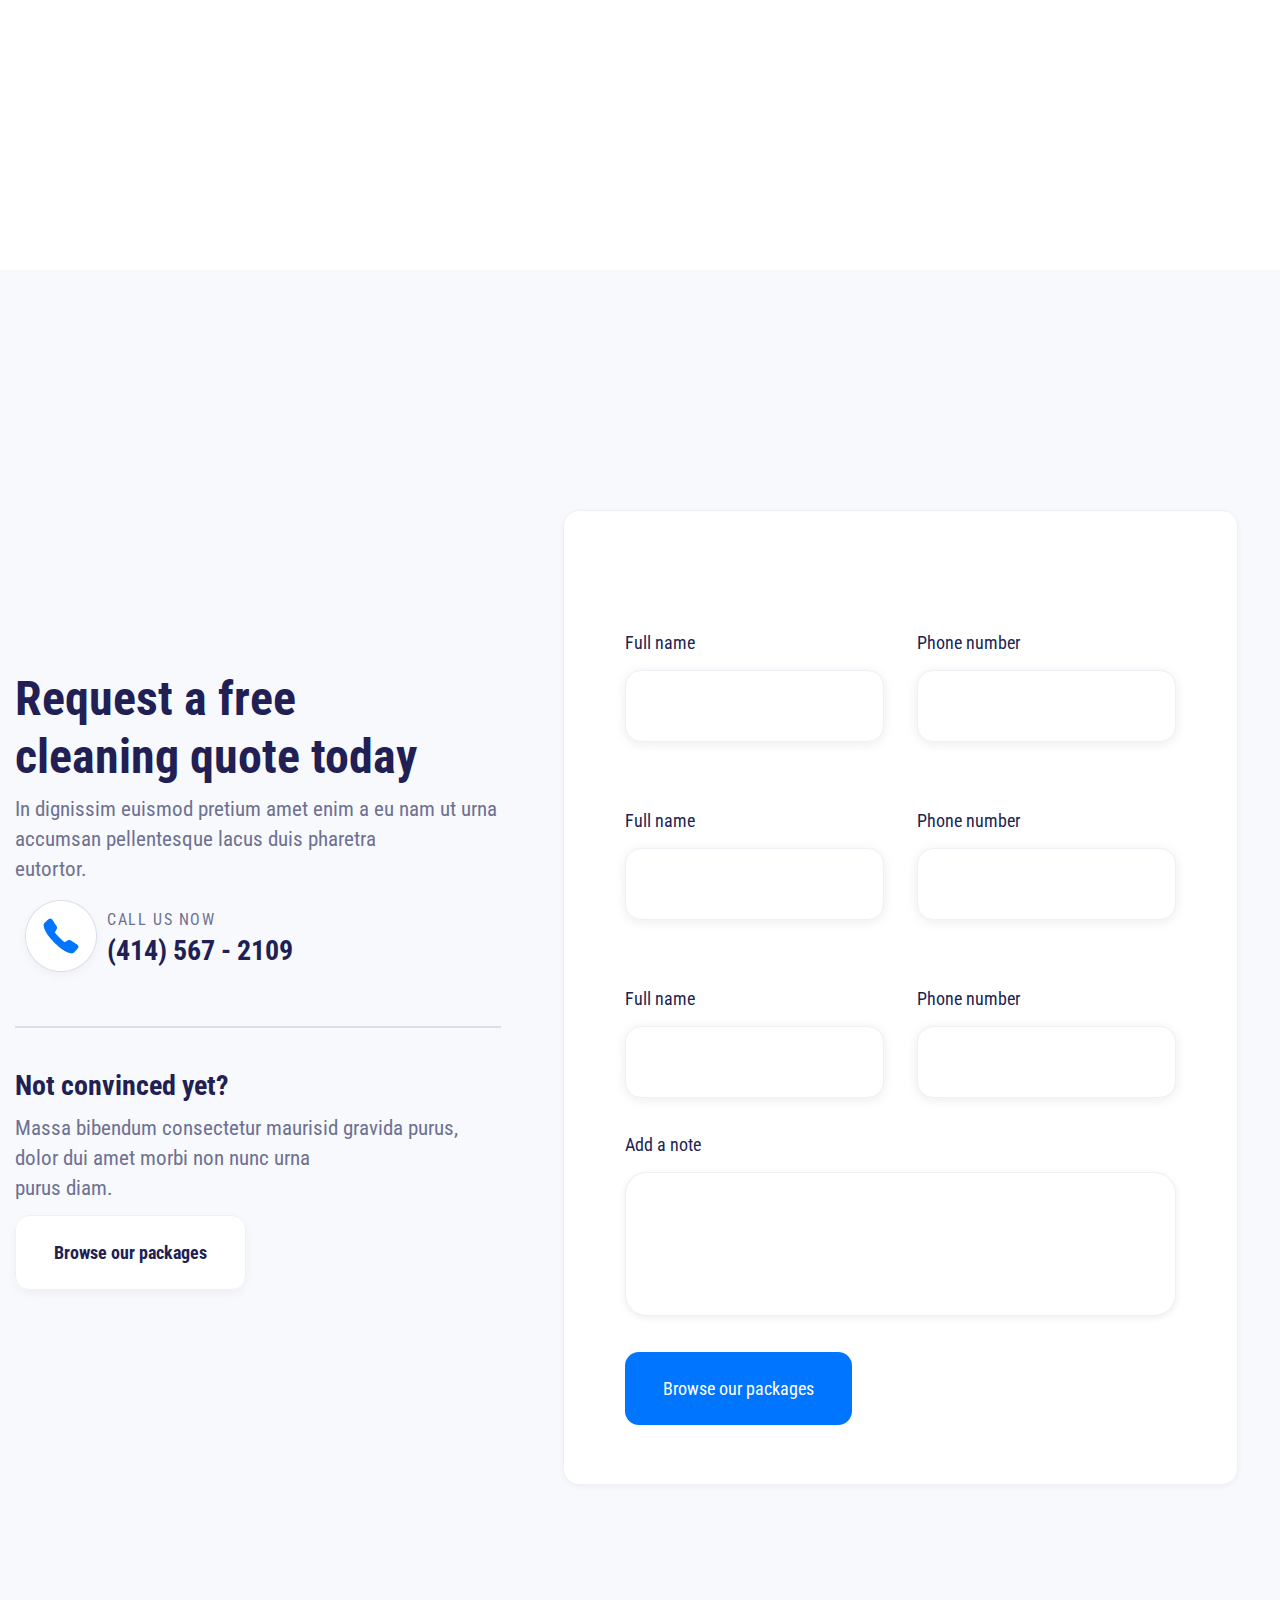
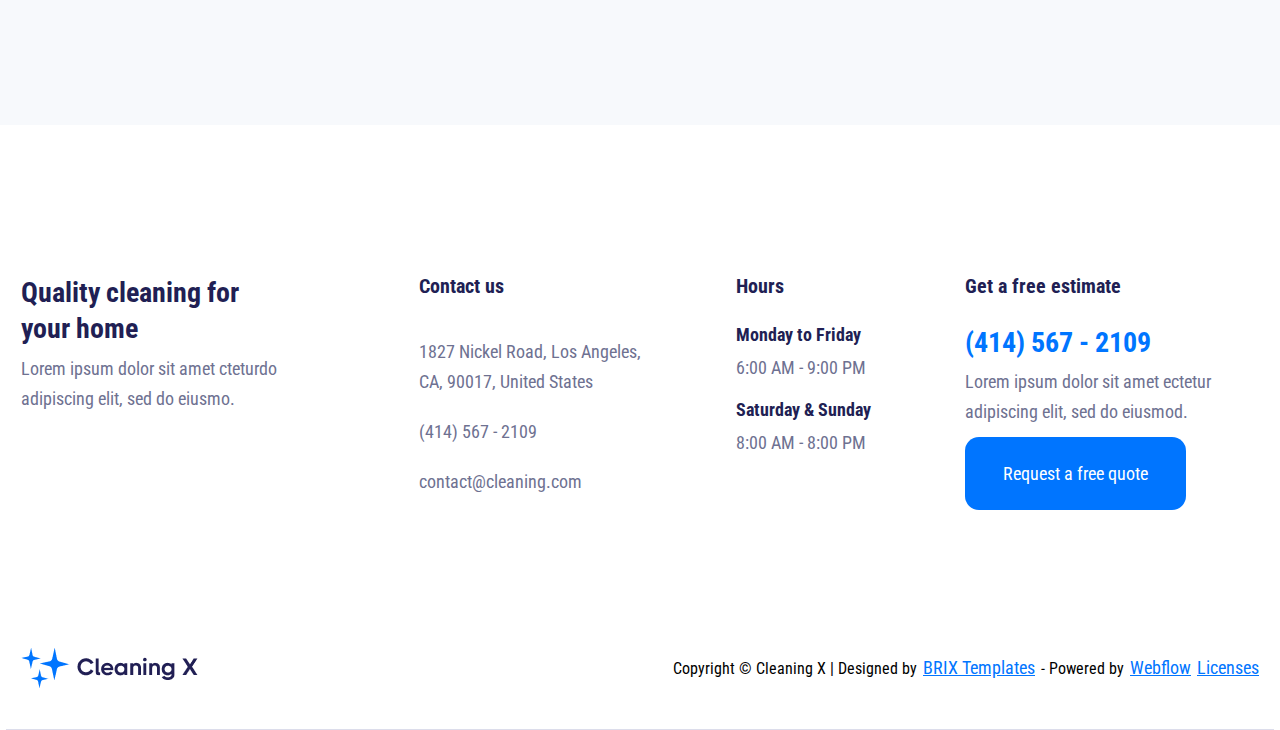
==== commit 1ea49a67: "Update index.html" ====
--- a/index.html
+++ b/index.html
@@ -5,6 +5,7 @@
     <meta http-equiv="X-UA-Compatible" content="IE=edge">
     <meta name="viewport" content="width=device-width, initial-scale=1.0">
     <title>Cleaning X</title>
+    <link rel="shortcut icon" href="./images/9a71d1821a188d55.png" type="image/png">
     <link rel="preconnect" href="https://fonts.googleapis.com">
 <link rel="preconnect" href="https://fonts.gstatic.com" crossorigin>
 <link href="https://fonts.googleapis.com/css2?family=Roboto+Condensed:ital,wght@0,400;0,700;1,400&display=swap" rel="stylesheet">
@@ -580,4 +581,4 @@
     <script src="https://ajax.googleapis.com/ajax/libs/jquery/3.4.1/jquery.min.js"></script>
     <script src="js/main.js"></script>
 </body>
-</html>+</html>
--- a/css/style.css
+++ b/css/style.css
@@ -0,0 +1,1879 @@
+
+* {
+padding: 0;
+margin: 0;
+text-decoration: none;
+list-style: none;
+box-sizing: border-box;
+font-family: 'Roboto Condensed', sans-serif;
+}
+
+.container {
+    max-width: 1298px;
+    margin: 0 auto;
+    padding: 0 15px;
+}
+
+img {
+    max-width: 100%;
+}
+.header_main {
+    padding: 38px 0;
+    display: flex;
+    align-items: center;
+    justify-content: space-between;
+}
+
+.header_top {
+    display: flex;
+    align-items: center;
+}
+
+.menu_list {
+    display: flex;
+    justify-content: space-between;
+    gap:22px;
+    align-items: center;
+    margin-left: 41px;
+}
+
+.menu_list-btn {
+    display: flex;
+    justify-content: space-between;
+    gap:29px;
+    align-items: center;
+
+}
+
+.menu_link {
+    font-weight: 400;
+font-size: 18px;
+line-height: 30px;
+color: #211F54;
+
+}
+
+.menu_link-btn-text {
+    font-weight: 400;
+font-size: 18px;
+line-height: 30px;
+color: #211F54;
+}
+
+.menu_link-btn {
+    background: #0075FF;
+border-radius: 14px;
+padding: 17px 24px;
+font-weight: 400;
+font-size: 16px;
+line-height: 18px;
+text-align: center;
+color: #FFFFFF;
+
+}
+
+
+
+.header_top-info {
+    display: flex;
+    justify-content: space-between;
+}
+
+.header_info-main-btn-list {
+    display: flex;
+    align-items: center;
+    gap:30px;
+
+}
+
+.header_info-main-btn-item {
+    display: flex;
+    align-items: center;
+    justify-content: space-between;
+}
+
+.header-info-title {
+    font-weight: 700;
+font-size: 68px;
+line-height: 74px;
+margin-bottom: 22px;
+color: #211F54;
+}
+
+.header-info-text {
+    font-style: normal;
+font-weight: 400;
+font-size: 21px;
+margin-bottom: 34px;
+max-width: 591px;
+line-height: 30px;
+color: #6E7191;
+}
+
+.header_info-main_link-btn {
+    background: #0075FF;
+    border-radius: 14px;
+    padding: 26px 38px;
+    font-weight: 400;
+    font-size: 16px;
+    line-height: 18px;
+    text-align: center;
+    color: #FFFFFF;
+}
+
+.header_info-main-btn-item-call {
+    font-weight: 400;
+font-size: 16px;
+line-height: 18px;
+letter-spacing: 1.6px;
+text-transform: uppercase;
+color: #6E7191;
+margin-bottom: 4px;
+
+}
+
+
+.header-info {
+    padding: 227px 0;
+}
+
+
+.service {
+    padding: 223px 0;
+    text-align: center;
+    border-bottom: 1px solid #DCDDEB;
+    border-radius: 0px;
+    max-width: 1268px;
+    margin: 0 auto;
+}
+
+
+.service-title {
+    margin-bottom: 21px;
+    font-weight: 700;
+font-size: 48px;
+line-height: 58px;
+text-align: center;
+color: #211F54;
+
+}
+
+
+.service-text {
+    font-weight: 400;
+font-size: 21px;
+line-height: 30px;
+text-align: center;
+max-width: 648px;
+margin: 0 auto;
+color: #6E7191;
+
+}
+
+.service_items {
+    display: flex;
+    padding-top: 58px;
+    justify-content: space-between;
+}
+
+.service_btns {
+    display: flex;
+    justify-content: center;
+    padding: 67px 0;
+    gap:28px;
+}
+
+.service_item-img {
+    margin-bottom: 39px;
+}
+
+.service_item-title {
+    font-weight: 700;
+    font-size: 28px;
+    line-height: 36px;
+    text-align: center;
+    color: #211F54;
+}
+
+.service_item-text {
+    font-weight: 400;
+    padding-top: 16px;
+    font-size: 21px;
+    line-height: 30px;
+    text-align: center;
+    color: #6E7191;
+max-width: 412px;
+margin: 0 auto;    
+}
+
+.service_btn-link-blue {
+    background: #0075FF;
+    border-radius: 14px;
+    padding: 26px 38px;
+    font-weight: 400;
+    font-size: 16px;
+    line-height: 18px;
+    text-align: center;
+    color: #FFFFFF;
+}
+
+.service_btn-link {
+    box-shadow: 0px 4px 10px 0px #14142B0A;
+    border-radius: 14px;
+    padding: 26px 38px;
+    font-size: 18px;
+line-height: 20px;
+text-align: center;
+color: #211F54;
+border: 1px solid #EFF0F6
+}
+
+
+.cleaning {
+    padding: 240px 0;
+    border-bottom: 1px solid #DCDDEB;
+    border-radius: 0px;
+    max-width: 1268px;
+    margin: 0 auto;
+   
+}
+.cleaning-items {
+    display: flex;
+    justify-content: center;
+    gap:97px;
+    margin-bottom: 50px;
+}
+
+.cleaning-item {
+    display: flex;
+    justify-content: space-between;
+    align-items: center;
+}
+
+.cleaning-item-title span {
+    display: block;
+    font-weight: 700;
+font-size: 28px;
+line-height: 36px;
+color: #211F54;
+
+}
+
+
+.cleaning-item-title {
+    font-weight: 400;
+    font-size: 16px;
+    line-height: 18px;
+    letter-spacing: 1.6px;
+    text-transform: uppercase;
+    color: #6E7191;
+}
+
+
+.cleaning_title {
+    font-weight: 700;
+    font-size: 48px;
+    line-height: 58px;
+    text-align: center;
+    color: #211F54;
+    margin-bottom: 16px;
+}
+
+.cleaning-text {
+    font-weight: 400;
+    font-size: 21px;
+    max-width: 702px;
+    margin: 0 auto;
+    line-height: 30px;
+    margin-bottom: 38px;
+    text-align: center;
+    color: #6E7191;
+    
+}
+
+
+.cleaning-video {
+    background-image: url('../images/IMAGE\ \(11\).png');
+    background-position: center;
+    background-size: cover;
+    background-repeat: no-repeat;
+    height: 570px;
+    border-radius: 53px;
+    justify-content: center;
+    display: flex;
+    align-items: center;
+    max-width: 1012px;
+    margin: 0 auto;
+    text-align: center;
+
+}
+
+
+.professional {
+    padding: 240px 0;
+}
+
+.professional-title {
+font-weight: 700;
+font-size: 48px;
+line-height: 58px;
+color: #211F54;
+}
+
+.professional-info {
+    display: flex;
+    justify-content: space-between;
+    align-items: center;
+}
+
+.professional_items {
+    padding-top: 62px;
+    display: flex;
+    justify-content: space-between;
+    align-items: center;
+}
+
+.professional-img {
+    margin-bottom: 24px;
+}
+
+.professional_item-title {
+    font-weight: 700;
+    font-size: 24px;
+    line-height: 34px; 
+    text-align: center;
+    color: #211F54;
+margin-bottom: 13px;
+}
+
+.professional_item-text {
+    max-width: 312px;
+    margin: 0 auto;
+    font-weight: 400;
+font-size: 21px;
+line-height: 30px;
+text-align: center;
+color: #6E7191;
+
+}
+.item2 {
+    position: relative;
+    top:-14px;
+}
+
+.professional-item {
+    background: #FFFFFF;
+    border: 1px solid #EFF0F6;
+    box-shadow: 0px 2px 6px rgba(20, 20, 43, 0.04);
+    border-radius: 16px;
+    text-align: center;
+
+padding:  83px 38px 29px 38px;
+}
+
+
+.covid {
+    padding: 0 0 200px 0;
+}
+.covid_inner {
+    background: #211F54;
+    display: flex;
+    border-radius: 24px;
+    align-items: center;
+    gap:100px;
+
+}
+
+.covid_btns {
+    display: flex;
+    gap:30px;
+
+}
+
+.covid_btn {
+    display: flex;
+    align-items: center;
+}
+
+.covid-subtitle {
+margin-bottom: 17px;
+font-weight: 700;
+font-size: 16px;
+line-height: 18px;
+letter-spacing: 1.6px;
+text-transform: uppercase;
+color: #FFFFFF;
+
+}
+
+.covid-title {
+    font-weight: 700;
+    font-size: 48px;
+    line-height: 58px;
+    color: #FFFFFF;
+    max-width: 491px;
+    margin-bottom: 18px;
+}
+
+.covid-text {
+    font-weight: 400;
+    font-size: 21px;
+    line-height: 30px;
+    max-width: 474px;
+    color: #FFFFFF;
+    margin-bottom: 10px;
+}
+
+.covid-btn-link-blue {
+    background: #0075FF;
+    border-radius: 14px;
+    padding: 26px 38px;
+    font-weight: 400;
+    font-size: 18px;
+    line-height: 18px;
+    text-align: center;
+    color: #FFFFFF;
+}
+
+.covid_btn_inner-call {
+    font-weight: 400;
+    font-size: 16px;
+    line-height: 18px;
+    letter-spacing: 1.6px;
+    text-transform: uppercase;
+    color: #FFFFFF;
+    margin-bottom: 4px;
+}
+
+.covid_btn_inner-phone {
+    font-weight: 700;
+    font-size: 28px;
+    line-height: 36px;
+  color: #FFFFFF;
+    
+}
+
+.home {
+    padding: 0 0 220px 0;
+}
+.home_info-items {
+    display: flex;
+    gap:70px;
+    align-items: center;
+   margin-bottom: 50px;
+}
+
+.home_inner {
+    display: flex;
+    align-items: center;
+    gap:100px;
+}
+
+.home_info-title {
+    font-weight: 700;
+    font-size: 48px;
+    line-height: 58px; 
+    color: #211F54;
+    margin-bottom: 20px;
+}
+
+.home_info-text {
+    font-weight: 400;
+    font-size: 18px;
+    line-height: 30px;
+    color: #6E7191;
+    margin-bottom: 30px;
+    max-width: 496px;
+}
+
+.home_info-item {
+    display: flex;
+    align-items: center;
+    padding: 15px 0;
+}
+
+.home_info-sub-title {
+    padding: 0 15px;
+}
+
+.home-btn-link-blue {
+    background: #0075FF;
+    border-radius: 14px;
+    padding: 26px 38px;
+    font-weight: 400;
+    font-size: 18px;
+    line-height: 18px;
+    text-align: center;
+    color: #FFFFFF;
+}
+
+
+.makes {
+    padding: 0 0 225px 0;
+    border-bottom: 1px solid #DCDDEB;
+    border-radius: 0px;
+    max-width: 1268px;
+    margin: 0 auto;
+}
+.makes_inner {
+    display: flex;
+    justify-content: space-between;
+}
+
+.makes-title {
+margin-bottom: 20px;
+font-weight: 700;
+font-size: 48px;
+line-height: 58px;
+color: #211F54;
+}
+
+.makes-text {
+margin-bottom: 15px;
+font-weight: 400;
+font-size: 18px;
+line-height: 30px;
+color: #6E7191;
+max-width: 496px;
+
+}
+
+.makes-sub-text {
+margin-bottom: 25px;
+font-weight: 400;
+font-size: 12px;
+line-height: 30px;
+color: #6E7191;
+max-width: 465px;
+
+}
+
+.makes_item-numbers {
+display: flex;
+gap:58px;
+align-items: center;
+margin-bottom: 48px;
+}
+
+
+.makes-btn-link-blue {
+    background: #0075FF;
+    border-radius: 14px;
+    padding: 26px 38px;
+    font-weight: 400;
+    font-size: 18px;
+    line-height: 18px;
+    text-align: center;
+    color: #FFFFFF;
+}
+
+.makes_number span {
+    font-weight: 400;
+font-size: 54px;
+line-height: 66px;
+color: #0075FF;
+
+}
+
+.makes_number {
+    font-weight: 700;
+font-size: 54px;
+line-height: 66px;
+color: #211F54;
+margin-bottom: 3px;
+}
+
+.makes_number-year {
+    font-weight: 700;
+font-size: 18px;
+line-height: 24px;
+color: #6E7191;
+}
+
+
+.aticles {
+    padding: 240px 0 240px 0;
+}
+.aticles-main-inner {
+    display: flex;
+    justify-content: space-between;
+    align-items: center;
+}
+
+.aticles-main-btns {
+    display: flex;
+    gap: 30px;
+}
+
+.aticles-main-title {
+    font-weight: 700;
+    font-size: 48px;
+    line-height: 58px; 
+    color: #211F54;
+    margin-bottom: 10px;
+}
+
+.aticles-main-text {
+    font-weight: 400;
+    font-size: 21px;
+    line-height: 30px;  
+    color: #6E7191;
+    margin-bottom: 10px;
+    max-width: 474px;
+}
+
+.aticles-main_btn-link-blue {
+    background: #0075FF;
+    border-radius: 14px;
+    padding: 26px 38px;
+    font-weight: 400;
+    font-size: 16px;
+    line-height: 18px;
+    text-align: center;
+    color: #FFFFFF;
+}
+
+.aticles-main_btn-link {
+    box-shadow: 0px 4px 10px 0px #14142B0A;
+    border-radius: 14px;
+    padding: 26px 38px;
+    font-size: 18px;
+line-height: 20px;
+text-align: center;
+color: #211F54;
+border: 1px solid #EFF0F6
+}
+
+
+
+.resources-info-text-main-item-block {
+    position: absolute;
+    height: 50px;
+    width: 50px;
+    background: #0075FF;
+    margin-top: -20px;
+
+}
+
+.aticles_resources-items {
+    display: flex;
+    justify-content: space-between;
+}
+
+.resources-info{
+    max-width: 536px;
+    height: 344px;
+    margin: 0 auto;
+    background: #fff;
+    position: relative;
+    border: 1px solid #EFF0F6;
+    border-radius: 24px;
+    box-shadow: 0px 2px 6px 0px #14142B0A;
+    box-shadow: 0px 2px 6px rgba(20, 20, 43, 0.04);
+    padding: 52px 49px 49px 49px;
+    margin-top: -60px;
+}
+
+.resources-title {
+margin-bottom: 17px;
+font-weight: 700;
+font-size: 24px;
+line-height: 34px;
+color: #211F54;
+
+}
+
+.resources-text {
+    font-weight: 400;
+    font-size: 21px;
+    line-height: 30px;
+ margin-bottom: 10px;
+    color: #6E7191;
+}
+
+.resources-info-text-main {
+    display: flex;
+    gap:279px;
+    align-items: center;
+}
+
+.resources-info-text-main-item {
+    font-weight: 700;
+    font-size: 18px;
+    line-height: 20px;
+    color: #211F54;
+    
+}
+
+.header_info-main-btn-itemu {
+    display: flex;
+    align-items: center;
+    margin-bottom: 40px;
+}
+
+.line {
+    border: 1px solid #DCDDEB;
+max-width: 487px;
+margin-bottom: 40px;
+}
+
+.form {
+    background: #F7F9FC;
+
+    padding: 240px 0 240px 0;
+}
+
+.form_info {
+    padding-top: 160px;
+}
+.form_inner {
+    display: flex;
+    gap:62px;
+}
+
+.form_title  {
+margin-bottom: 8px;
+font-weight: 700;
+font-size: 48px;
+line-height: 58px;
+color: #211F54;
+}
+
+.form_text {
+    font-weight: 400;
+    font-size: 21px;
+    line-height: 30px;
+    color: #6E7191;
+    margin-bottom: 10px;
+    max-width: 485px;
+}
+
+.form-title {
+margin-bottom: 9px;
+font-weight: 700;
+font-size: 28px;
+line-height: 36px;
+color: #211F54;
+
+}
+
+.form-text {
+margin-bottom: 40px;
+font-weight: 400;
+font-size: 21px;
+line-height: 30px;
+color: #6E7191;
+max-width: 486px;
+
+}
+
+.form-second-white_btn {
+    background: #FFFFFF;
+    border: 1px solid #EFF0F6;
+    box-shadow: 0px 4px 10px rgba(20, 20, 43, 0.04);
+    border-radius: 14px;
+    padding: 26px 38px;
+    font-weight: 700;
+font-size: 18px;
+line-height: 20px;
+text-align: center;
+color: #211F54;
+
+}
+
+.form_main {
+    padding: 85px 61px;
+background: #FFFFFF;
+border: 1px solid #EFF0F6;
+box-shadow: 0px 2px 6px rgba(20, 20, 43, 0.04);
+border-radius: 16px;
+}
+
+.form_main-item {
+    display: flex;
+    gap:33px;
+}
+
+.form_main-item-block label {
+    display: block;
+    margin-bottom: 12px;
+    font-weight: 400;
+font-size: 18px;
+line-height: 30px;
+color: #211F54;
+}
+
+.form_main-item-block {
+    padding: 32px 0;
+}
+
+.form_main-item-block input {
+    background: #FFFFFF;
+border: 1px solid #EFF0F6;
+box-shadow: 0px 2px 12px rgba(20, 20, 43, 0.08);
+border-radius: 16px;
+height: 72px;
+padding: 20px;
+
+width: 259px;
+}
+
+
+.form_area label {
+    display: block;
+    font-weight: 400;
+font-size: 18px;
+line-height: 30px;
+color: #211F54;
+margin-bottom: 12px;
+}
+.textarea {
+    width: 551px;
+    background: #FFFFFF;
+border: 1px solid #EFF0F6;
+box-shadow: 0px 2px 7px rgba(20, 20, 43, 0.08);
+border-radius: 22px;
+height: 144px;
+resize: none;
+padding: 20px;
+}
+
+.form-second-blue_btn {
+    background: #0075FF;
+    border-radius: 14px;
+    padding: 26px 38px;
+    font-weight: 400;
+    font-size: 18px;
+    line-height: 18px;
+    text-align: center;
+    color: #FFFFFF;
+}
+
+.form-third-btn {
+    margin-top: 60px;
+}
+
+.numbber {
+    font-weight: 700;
+font-size: 28px;
+line-height: 36px;
+color: #211F54;
+}
+
+
+.footer {
+    border-bottom: 1px solid #DCDDEB;
+    border-radius: 0px;
+    max-width: 1268px;
+    margin: 0 auto;
+    padding: 150px 0 0px 0;
+
+}
+.footer_list {
+    display: flex;
+    justify-content: space-between;
+}
+
+.Quality-title {
+    font-weight: 700;
+font-size: 28px;
+line-height: 36px;
+color: #211F54;
+margin-bottom: 7px;
+}
+
+.Quality-text {
+    font-weight: 400;
+    font-size: 18px;
+    line-height: 30px; 
+    max-width: 304px;
+    color: #6E7191;
+}
+
+.footer_list-items-title {
+    font-weight: 700;
+font-size: 20px;
+line-height: 22px;
+margin-bottom: 30px;
+color: #211F54;
+}
+
+.footer_list-element {
+    font-weight: 400;
+font-size: 18px;
+line-height: 30px;
+padding: 10px 0;
+color: #6E7191;
+
+}
+
+.footer_list-items-day-title {
+    margin-bottom: 28px;
+    font-weight: 700;
+font-size: 20px;
+line-height: 22px;
+color: #211F54;
+}
+
+.footer_list-items-days-element {
+    margin-bottom: 8px;
+    font-weight: 700;
+font-size: 18px;
+line-height: 20px;
+/* identical to box height, or 111% */
+
+
+color: #211F54;
+
+}
+
+.footer_list-items-days-element-grey {
+    margin-bottom: 17px;
+    font-weight: 400;
+font-size: 18px;
+line-height: 30px;
+color: #6E7191;
+}
+
+.footer_list-items-free-title {
+margin-bottom: 28px;
+font-weight: 700;
+font-size: 20px;
+line-height: 22px;
+/* identical to box height, or 110% */
+
+
+color: #211F54;
+
+}
+
+.footer_list-items-free-number {
+margin-bottom: 6px;
+font-weight: 700;
+font-size: 28px;
+line-height: 36px;
+/* identical to box height, or 129% */
+
+
+color: #0075FF;
+}
+
+.footer_list-items-free-text {
+margin-bottom: 18px;
+font-weight: 400;
+font-size: 18px;
+line-height: 30px;
+/* or 167% */
+
+
+color: #6E7191;
+max-width: 294px;
+}
+
+
+.footer_list-items-free-btn {
+    margin-top: 38px;
+}
+
+.footer_list-items-free-btn a {
+    background: #0075FF;
+    border-radius: 14px;
+    padding: 26px 38px;
+    font-weight: 400;
+    font-size: 18px;
+    line-height: 18px;
+    text-align: center;
+    color: #FFFFFF;
+}
+
+
+.footer_copy {
+    padding: 140px 0 40px 0;
+}
+.footer_copy_inner {
+    display: flex;
+    justify-content: space-between;
+}
+
+.footer_copy-list {
+    display: flex;
+    gap:6px;
+    align-items: center;
+}
+
+.copy-blue {
+    font-weight: 400;
+font-size: 18px;
+line-height: 30px;
+text-align: right;
+text-decoration-line: underline;
+color: #0075FF;
+
+}
+
+.menu_phone {
+    display: none;
+}
+
+.covid_btn{
+    position: relative;
+    left: 0px;
+}
+
+@media(max-width:1285px) {
+.header_top-info {
+display: block;
+}
+ .header-info-img {
+    position: absolute;
+    top:0;
+    left: 0;
+    right: 0;
+    margin: 0 auto;
+    margin-top: 180px;
+    text-align: center;
+ }
+
+ .header-info {
+    margin-top: 640px;
+    text-align: center;
+ }
+ .header_info-main-btn {
+    display: flex;
+    justify-content: center;
+ }
+ .header-info-text {
+    margin: 0 auto;
+    margin-bottom: 30px;
+ }
+ .service {
+    margin-top: -240px;
+ }
+ .service_items {
+    flex-wrap: wrap;
+ }
+ .item3 {
+    display: block;
+    margin: 0 auto;
+    margin-top: 40px;
+ }
+ .cleaning {
+    margin-top: -100px;
+ }
+ .professional_items {
+    flex-wrap: wrap;
+ }
+
+ .item-block-prof2 {
+    display: block;
+    margin: 0 auto;
+    margin-top: 30px;
+ }
+ .aticles_resources-items {
+    display: block;
+   padding: 60px 0;
+    text-align: center;
+ }
+ .aticles_resources-item {
+   padding: 40px 0;
+ }
+ .aticles-main-info {
+    padding: 0 20px;
+ }
+}
+
+
+@media(max-width:1155px) {
+    .home_info {
+        margin-right: 40px;
+    }
+    .home_info-title {
+        font-size: 40px;
+    }
+    .home_info-text {
+        font-size: 15px;
+        line-height: 30px;
+    }
+    .form_inner {
+        display: block;
+    }
+    .form {
+        padding: 0px 0 100px 0;
+    }
+    
+   .form_info {
+    text-align: center;
+   }
+   .form_text {
+    margin: 0 auto;
+    margin-bottom: 10px;
+   }
+   .form-text {
+    margin: 0 auto;
+    margin-bottom: 60px;
+   }
+   .line {
+    margin: 0 auto;
+margin-bottom: 30px;
+   }
+   .form-title {
+    margin-bottom: 10px;
+   }
+   .header_info-main-btn-itemu {
+    display: block;
+    justify-content: center;
+   }
+   .textarea {
+    max-width: 100%;
+   }
+   
+  
+   .form_main {
+    position: relative;
+    top:80px;
+    margin: 0 auto;
+text-align: center;
+justify-content: center;
+display: block;
+   }
+   .form_main_items {
+    margin: 0 auto;
+    text-align: center;
+    justify-content: center;
+    display: flex;
+   }
+   .footer_list {
+    display: block;
+    text-align: center;
+   }
+   .Quality-text {
+    margin: 0 auto;
+    margin-bottom: 10px;
+   }
+   .footer_list-items-free-text {
+    margin: 0 auto;
+   margin-bottom: 50px;
+   }
+   .footer_list-items-title {
+    margin-top: 20px;
+    position: relative;
+    top:10px;
+   }
+   .footer_list-items-day-title{
+    margin-top: 40px;
+   }
+   .footer_list-items-free-title {
+    margin-top: 50px;
+
+   }
+   }
+
+ 
+   @media(max-width:1126px) {
+    .home_inner {
+     display: block;
+        padding: 0 0 160px 0;
+    
+    }
+    .home_info {
+     position: relative;
+     top:-600px;
+     text-align: center;
+     margin-left: 30px;
+
+    }
+   
+    .home_info-text {
+     margin: 0 auto;
+     margin-bottom: 20px;
+    }
+    .home_info-items {
+     display: flex;
+     justify-content: center;
+    }
+    .home_images {
+     position: relative;
+     top:750px;
+     display: block;
+     margin: 0 auto;
+    }
+    }
+ 
+
+
+    @media(max-width:1075px) {
+      .makes_inner {
+        display: block;
+        text-align: center;
+        justify-content: center;
+      }
+      .makes-text {
+        margin: 0 auto;
+        margin-bottom: 10px;
+      }
+      .makes-sub-text {
+        margin: 0 auto;
+        margin-bottom: 10px;
+      }
+      .makes_item-numbers {
+        display: flex;
+        justify-content: center;
+        margin-bottom: 60px;
+      }
+      .makes_btn {
+        margin-bottom: 140px;
+      }
+      .form {
+        padding: 0px 0 50px 0;
+      }
+      .aticles {
+        padding: 140px 0 100px 0;
+      }
+        }
+
+
+@media(max-width:1025px) {
+    .covid-title {
+    font-size: 36px;
+    line-height: 54px;
+    }
+    .covid-text {
+     font-size: 18px;
+     max-width: 400px;
+     margin-bottom: 20px;
+    }
+    .covid_btns {
+     flex-direction: column;
+    }
+    .none-btn  {
+     position: relative;
+     right: 10px;
+    }
+    .covid_info {
+     padding: 20px 0;
+     margin-right: 40px;
+    }
+    .aticles-main-inner {
+        display: block;
+        text-align: center;
+    }
+    .aticles-main-text {
+        margin: 0 auto;
+        margin-top: 10px;
+        margin-bottom: 50px;
+    }
+    .aticles-main-btns {
+justify-content: center;
+display: flex;
+    }
+    }
+
+
+
+  
+
+ 
+  
+
+   
+
+   
+@media(max-width:924px) {
+    .header_main {
+        flex-wrap: wrap;
+    }
+  .menu_list-btn  {
+    padding: 0px 30px;
+  }
+ .service_btn-link-blue {
+    background: #0075FF;
+    border-radius: 14px;
+    padding: 26px 68px;
+    font-weight: 400;
+    font-size: 18px;
+    line-height: 18px;
+    text-align: center;
+    color: #FFFFFF;
+ }
+ 
+ .service_btn-link {
+    padding: 26px 68px;
+
+ }
+}
+
+
+
+
+   @media(max-width:903px) {
+    .covid_inner {
+        display: block;
+    }
+    .covid_images img {
+        width: 50%;
+    }
+    .covid_images {
+        display: block;
+        justify-content: center;
+        text-align: center;
+    }
+    .covid-title {
+        margin: 0 auto;
+        display: block;
+        margin-bottom: 15px;
+
+    }
+    .covid_btn {
+        display: flex;
+        justify-content: center;
+        text-align: center;
+        margin: 0 auto;
+    }
+    .covid-text {
+        margin: 0 auto;
+        margin-bottom: 30px;
+    }
+    .covid_info {
+        margin-top: 40px;
+        text-align: center;
+    }
+   }
+
+   
+   @media(max-width:874px) {
+    
+    .header_btn  {
+      padding: 30px 0;
+    }
+  }
+
+  @media(max-width:871px) {
+    .service_item {
+     display: block;
+     margin: 0 auto;
+     margin-top: 60px;
+    }
+ }
+ 
+  @media(max-width:846px) {
+    .cleaning-item {
+        display: block;
+        text-align: center;
+    }
+
+    .professional_items {
+        display: block;
+    }
+    
+    .professional-item {
+       margin-bottom: 50px;
+    }
+    .professional-info {
+        display: block;
+    }
+    .professional-title {
+        margin-bottom: 50px;
+        text-align: center;
+    }
+    .professional-btn {
+        text-align: center;
+        margin-bottom: 10px;
+    }
+    .professional {
+        padding: 60px 0 60px 0;
+    }
+    .footer_copy_inner {
+        display: block;
+        text-align: center;
+    }
+    .footer_copy-item {
+        text-align: center;
+        margin: 0 auto;
+        display: flex;
+    }
+ }
+  
+
+ 
+ @media(max-width:640px) {
+  .footer_copy-list {
+    display: block;
+    position: relative;
+    top:10px;
+  }
+  .footer_copy-item {
+    text-align: center;
+    margin: 0 auto;
+    display: block;
+}
+   }
+  
+   
+ @media(max-width:625px) {
+  .form_main-item {
+    display: block;
+    position: relative;
+    width: 560px;
+  }
+
+   input {
+    min-width: 100%;
+  }
+ 
+ }
+  
+   
+@media(max-width:600px) {
+    .menu-btn {
+        width: 40px;
+        height: 40px;
+        position: absolute;
+        right: 0;
+        margin-right: 15px;
+        cursor: pointer;
+      }
+    
+      .menu-btn::before,
+      .menu-btn::after {
+     content: "";
+     position: absolute;
+     width: 100%;
+     height: 2px;
+     background-color: #000;
+      }
+      
+      .menu-btn::before {
+        top:9px;
+      }
+    
+      .menu-btn span {
+        content: "";
+     position: absolute;
+     width: 100%;
+     height: 2px;
+     background-color: #000;
+     top:18px;
+      }
+    
+      .menu-btn::after {
+        bottom: 9px;
+      }
+    
+      .menu_list {
+        display: none;
+      }
+      .menu_list-btn {
+        display: none;
+      }
+      .menu_phone {
+        margin-top: 60px;
+        position: absolute;
+        right:0;
+        left:0;
+        display: none;
+        padding: 20px 0;
+        background: #F7F9FC;
+        text-align: center;
+        z-index: 999;
+        height: 140vh;
+    }
+     .bom {
+        display: flex;
+        gap:60px;
+        align-items: center;
+        justify-content: center;
+        margin-top: 30px;
+     }
+     .phone-bom {
+        padding: 15px 0;
+     }
+     .menu_phone >.menu_item {
+        padding: 10px 0;
+        border-bottom: 1px solid #DCDDEB;
+    
+     }
+     .header_info-main-btn-list {
+        flex-direction: column;
+     }
+     .item-call2 {
+        position: relative;
+        right: 20px;
+     }
+     .header-info-title {
+        font-size: 56px;
+     }
+     .header-info-text {
+        padding: 0 15px;
+        font-size: 19px;
+     
+    }
+    .covid-subtitle {
+    font-size: 15px;
+    }
+    .covid-title {
+    font-size: 22px;
+    line-height: 40px;
+    
+    }
+    .covid-text {
+    font-size: 13px;
+    }
+    .covid_btn_inner-phone {
+        font-size: 18px;
+    }
+    .covid_info {
+        margin-left: 30px;
+    }
+    .none-btn {
+        display: block;
+    } 
+    .covid_images {
+        padding: 30px 0 0 0;
+    }
+    }
+    
+
+   @media(max-width:580px) {
+    .service_btns {
+      display: block;
+    }
+    .service_btn {
+      padding: 40px 0;
+    }
+    .cleaning-video-click {
+      width: 240px;
+    }
+   }
+  
+  
+
+   @media(max-width:550px) {
+    .header-info {
+        margin-top: 400px;
+       }
+  
+   .resources-text {
+    font-size: 17px;
+    line-height: 30px;
+   }
+   }
+
+   @media(max-width:540px) {
+   .home_images {
+    position: relative;
+    top:540px;
+   }
+   .makes-text {
+    font-size: 16px;
+   }
+   .makes_number {
+    font-size: 40px;
+    display: flex;
+    align-items: center;
+   }
+   .resources-info-text-main {
+    gap:60px;
+    display: flex;
+    justify-content: center;
+    margin-right: 40px;
+    margin-top: 20px;
+   }
+   .resources-info-text-main-item-block {
+    width:30px;
+    height:30px;
+    position: relative;
+    top:10px;
+   }
+   }
+   
+   @media(max-width:526px) {
+    .cleaning-items {
+     display: block;
+    }
+    .cleaning-item {
+     padding: 10px 0;
+    }
+    .cleaning_title {
+     font-size: 40px;
+     padding: 0 10px;
+    }
+    .cleaning-text {
+     font-size: 17px;
+     padding: 0 10px;
+    }
+  }
+ 
+ 
+  
+       
+@media(max-width:506px) {
+    .service-title {
+        font-size: 40px;
+    }
+    .service-text {
+        font-size: 18px;
+        padding: 0 20px;
+    }
+    .cleaning_title {
+        margin-top: -40px;
+    }
+    .service {
+        padding: 240px 0 40px 0;
+    }
+    .home_inner {
+        margin-top: 100px;
+    }
+    .home_info-title {
+        font-size: 32px;
+    }
+    .home_info-text {
+        font-size: 14px;
+    }
+    .home_images {
+        position: relative;
+        top:500px
+    }
+    .textarea {
+        height: 100px;
+    }
+    .form_text {
+        font-size: 17px;
+    }
+    .form_title {
+        font-size: 36px;
+    }
+    .form-text {
+        font-size: 17px;
+
+    }
+    .form-title {
+        font-size: 30px;
+
+    }
+    .header_info-main-btn-item-number {
+        font-size: 26px;
+
+    }
+  }
+
+  @media(max-width:480px) {
+  .makes-text {
+    font-size: 14px;
+    line-height: 26px;
+    padding: 0 5px;
+   }
+   .makes-title {
+    padding: 0 5px;
+
+    font-size: 42px;
+   }
+   .makes_item-numbers {
+    display: block;
+   }
+   .makes_number {
+    display: block;
+    justify-content: center;
+    font-size: 34px;
+   }
+   .makes_number span {
+    position: relative;
+    top:5px;
+   }
+}
+
+@media(max-width:486px) {
+   .aticles-main-text {
+    font-size: 16px;
+   }
+  }
+
+  @media(max-width:465px) {
+    .professional-title {
+     font-size: 36px;
+     padding: 0 5px;
+    }
+    }
+
+   @media(max-width:445px) {
+    
+    .header-info-title {
+     font-size: 48px;
+     line-height: 60px;
+    }
+    .header-info {
+     margin-top: 300px;
+    }
+    .home_info-title{
+     font-size: 32px;
+     line-height: 46px;
+ }
+ .home_info-text {
+     font-size: 14px;
+ }
+ .home_info-items {
+    gap:20px;
+ }
+ .home_info-sub-title {
+    font-size: 16px;
+ }
+ .aticles-main-btns {
+    display: block;
+ }
+ .aticles-main_btn {
+    padding: 40px 0;
+ }
+ .aticles-main_btn-link-blue {
+    padding: 28px 68px;
+ }
+ .aticles-main_btn-link {
+    padding: 28px 68px;
+ }
+ .resources-text {
+    font-size: 14px;
+    line-height: 24px;
+ }
+ .resources-title {
+    font-size: 18px;
+    text-transform: uppercase;
+ }
+ .resources-info {
+    padding: 30px 50px 10px 50px;
+    height: 354px;
+ }
+
+   }
+ 
+
+   @media(max-width:430px) {
+    .service-title {
+        font-size: 36px;
+    }
+    .service-text {
+        font-size: 17px;
+        padding: 0 20px;
+    }
+  }
+
+  @media(max-width:417px) {
+    .home_info-text {
+        font-size: 12px;
+    }
+    .home_info {
+        margin-left: 30px;
+    }
+    .home_inner {
+        padding: 100px 0 0 0;
+        
+    }
+   
+    .textarea {
+        height: 72px;
+        border-radius: 16px;
+
+    }
+    
+  }
+
+  @media(max-width:400px) {
+  .form-second-blue_btn {
+    padding: 20px 26px;
+  }
+  }
+
+  @media(max-width:390px) {
+    .cleaning_title {
+        font-size: 32px;
+    }
+    .cleaning-text {
+        font-size: 14px;
+        padding: 0 20px;
+    }
+  }
+
+
+  
+ 
+
+   @media(max-width:388px) {
+   .home_info-title {
+    font-size: 28px;
+   }
+   .home_info-text {
+    font-size: 13px;
+    line-height: 22px;
+   }
+  
+  .header-info {
+    margin-top: 280px;
+   }
+   }
+
+   @media(max-width:375px) {
+    .form-second-blue_btn {
+        padding: 16px 20px;
+        font-size: 16px;
+      }
+    }
+ 
+
+   @media(max-width:360px) {
+     .header-info-title {
+         font-size: 40px;
+         line-height: 56px;
+        }
+        .header_info-main-btn-item-number {
+         font-size: 24px;
+        }
+        .home_info-title {
+            font-size: 24px;
+           }
+    }
+ 
+    @media(max-width:350px) {
+    .home_info-items {
+        gap:36px;
+    }
+    .form_text {
+        font-size: 15px;
+    }
+    .form_title {
+        font-size: 32px;
+    }
+    .form-text {
+        font-size: 15px;
+
+    }
+    .form-title {
+        font-size: 26px;
+
+    }
+    .header_info-main-btn-item-number {
+        font-size: 23px;
+
+    }
+       }
+       @media(max-width:346px) {
+        .form-second-blue_btn {
+            padding: 14px 14px;
+            font-size: 14px;
+          }
+           }
+
+       @media(max-width:332px) {
+     .resources-info-text-main {
+        display: none;
+     }
+           }
+    
+
+
+
+@media(min-width:600px) {
+    .menu_phone {
+        display: none !important;
+    }
+    .header-info-text {
+        font-size: 17px;
+    }
+  
+}
